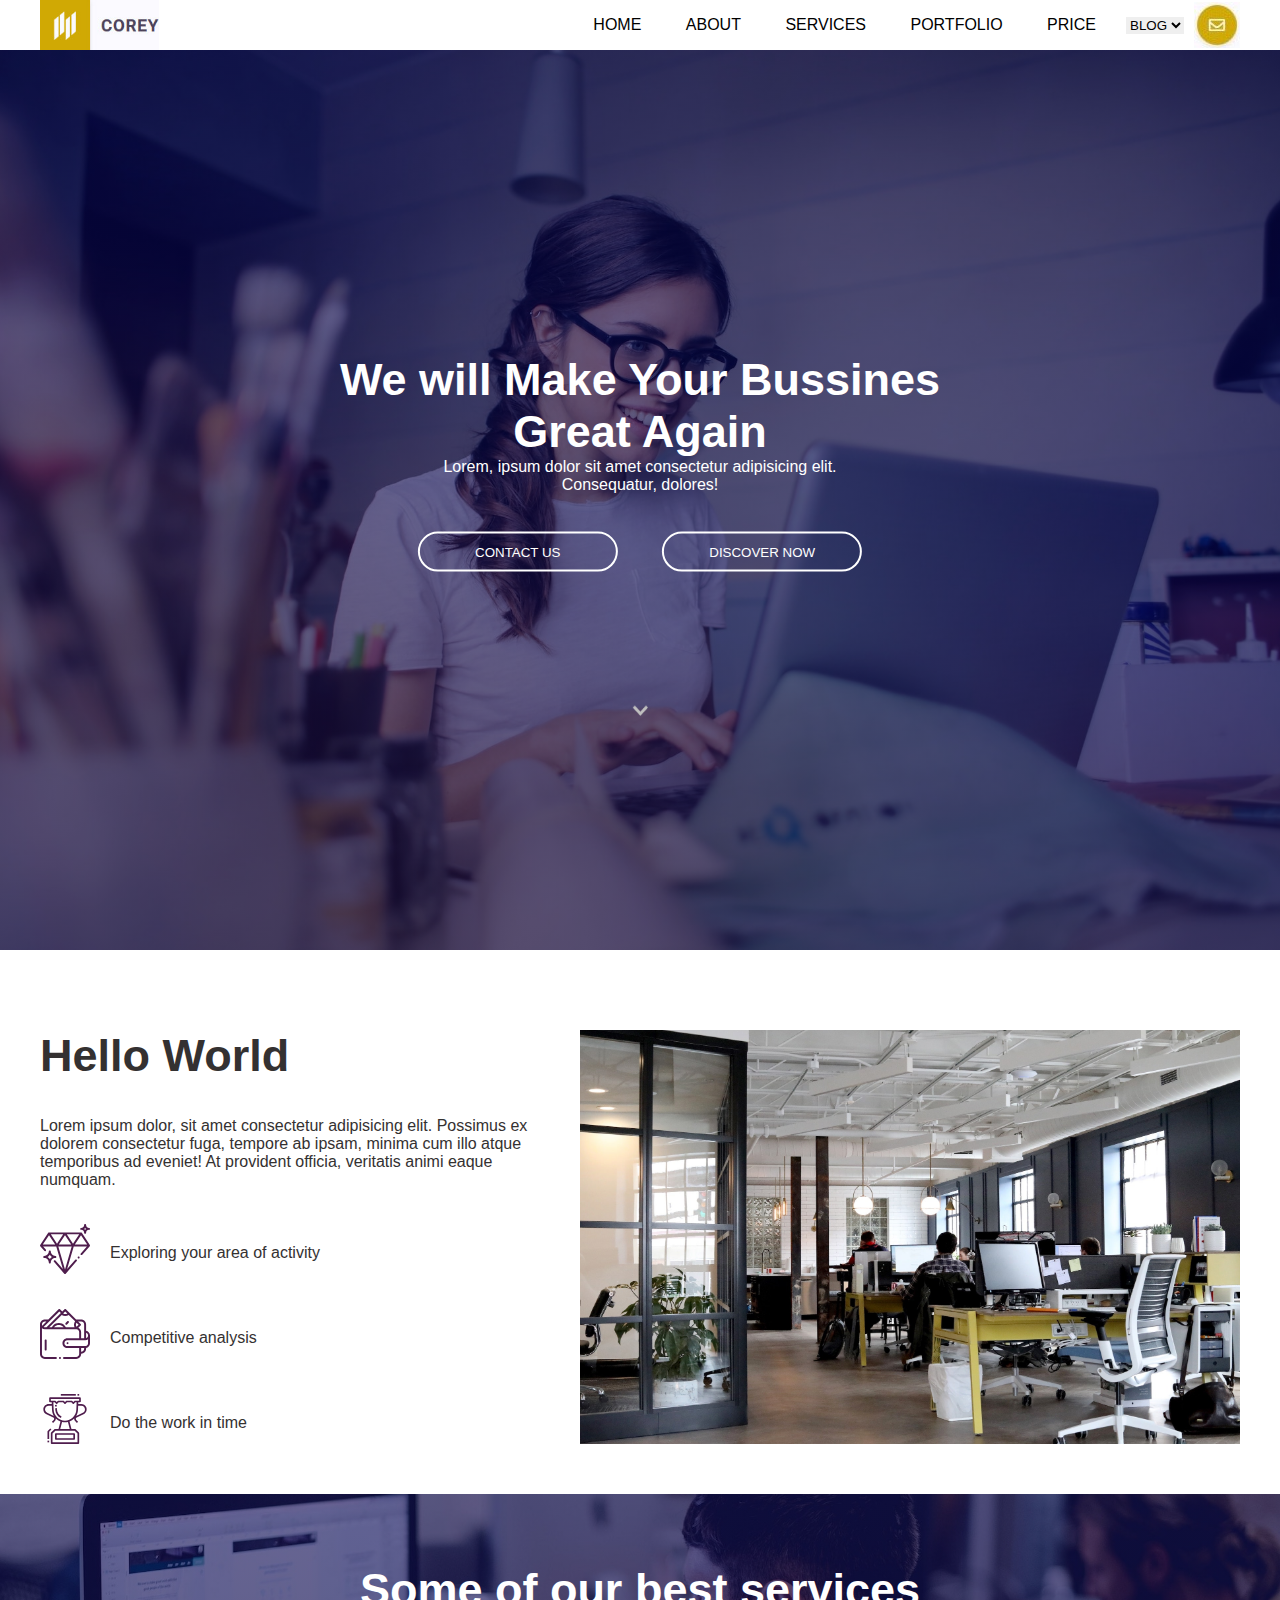
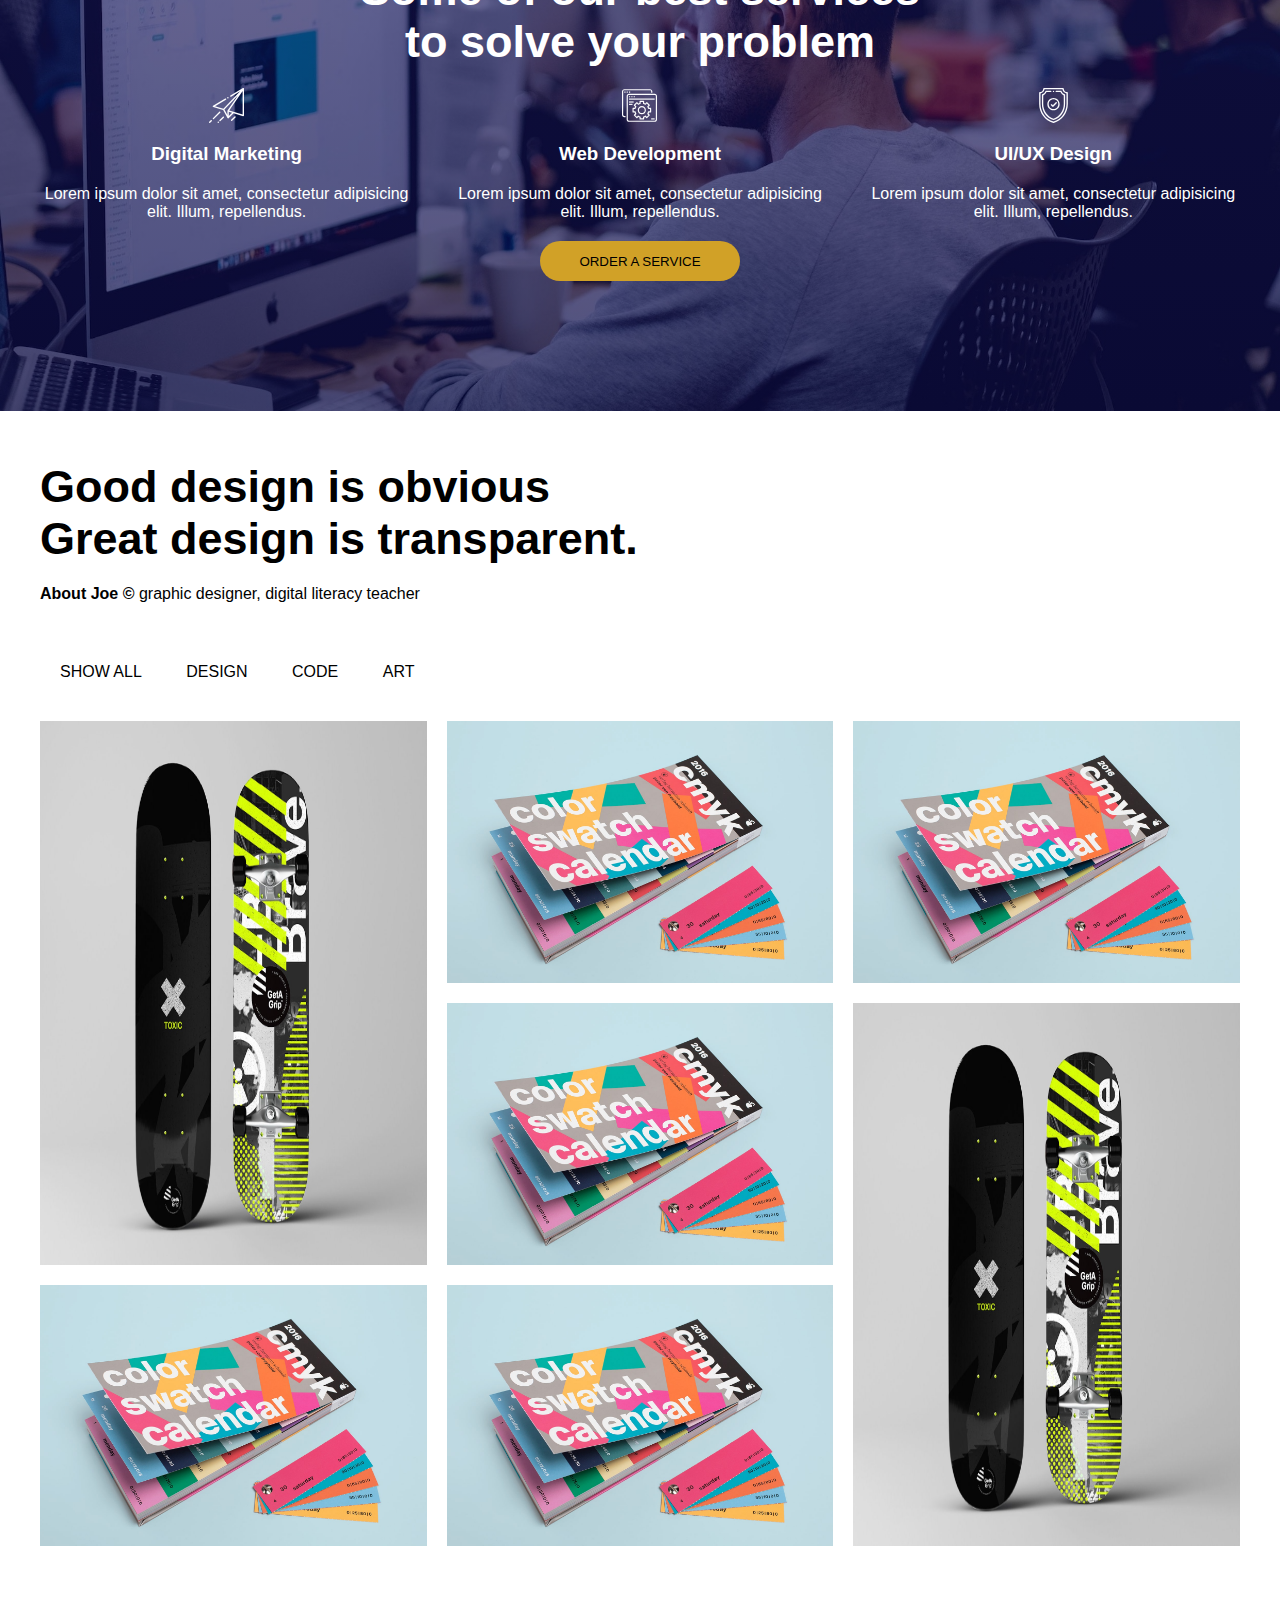
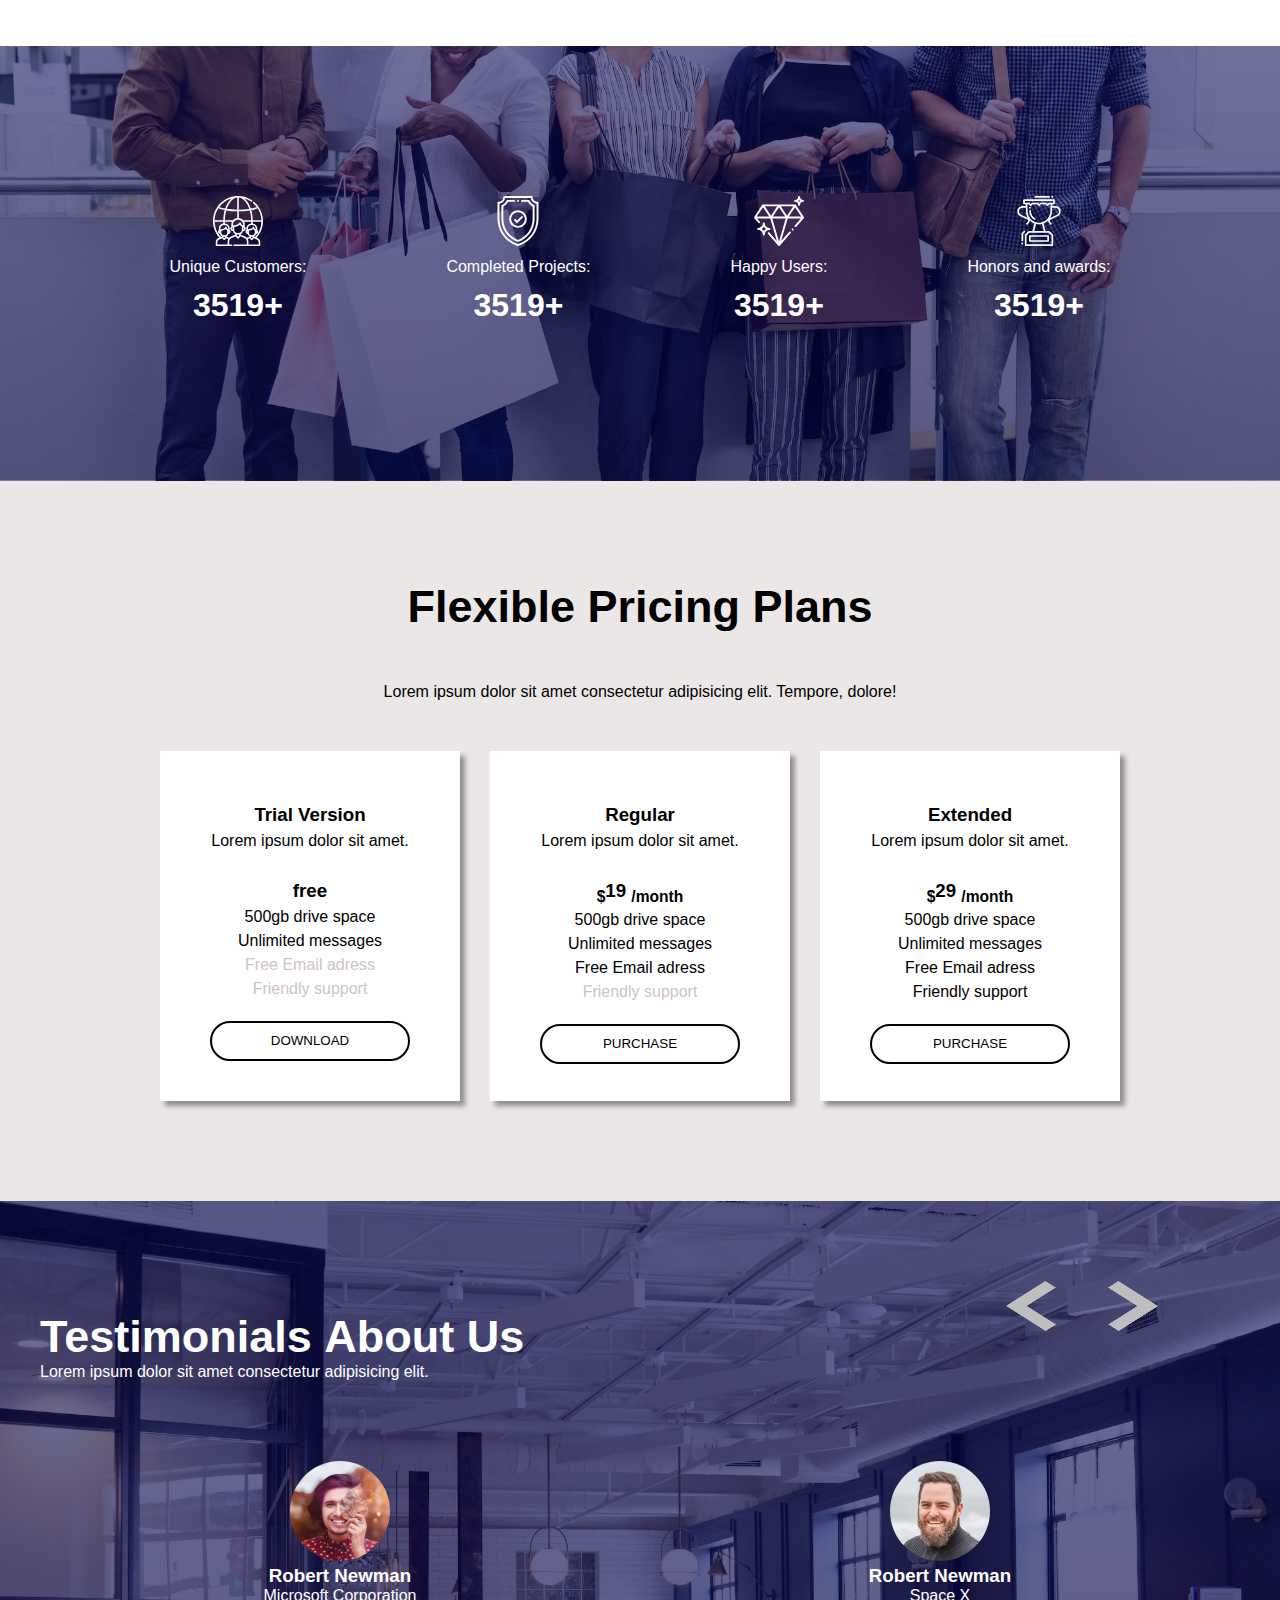
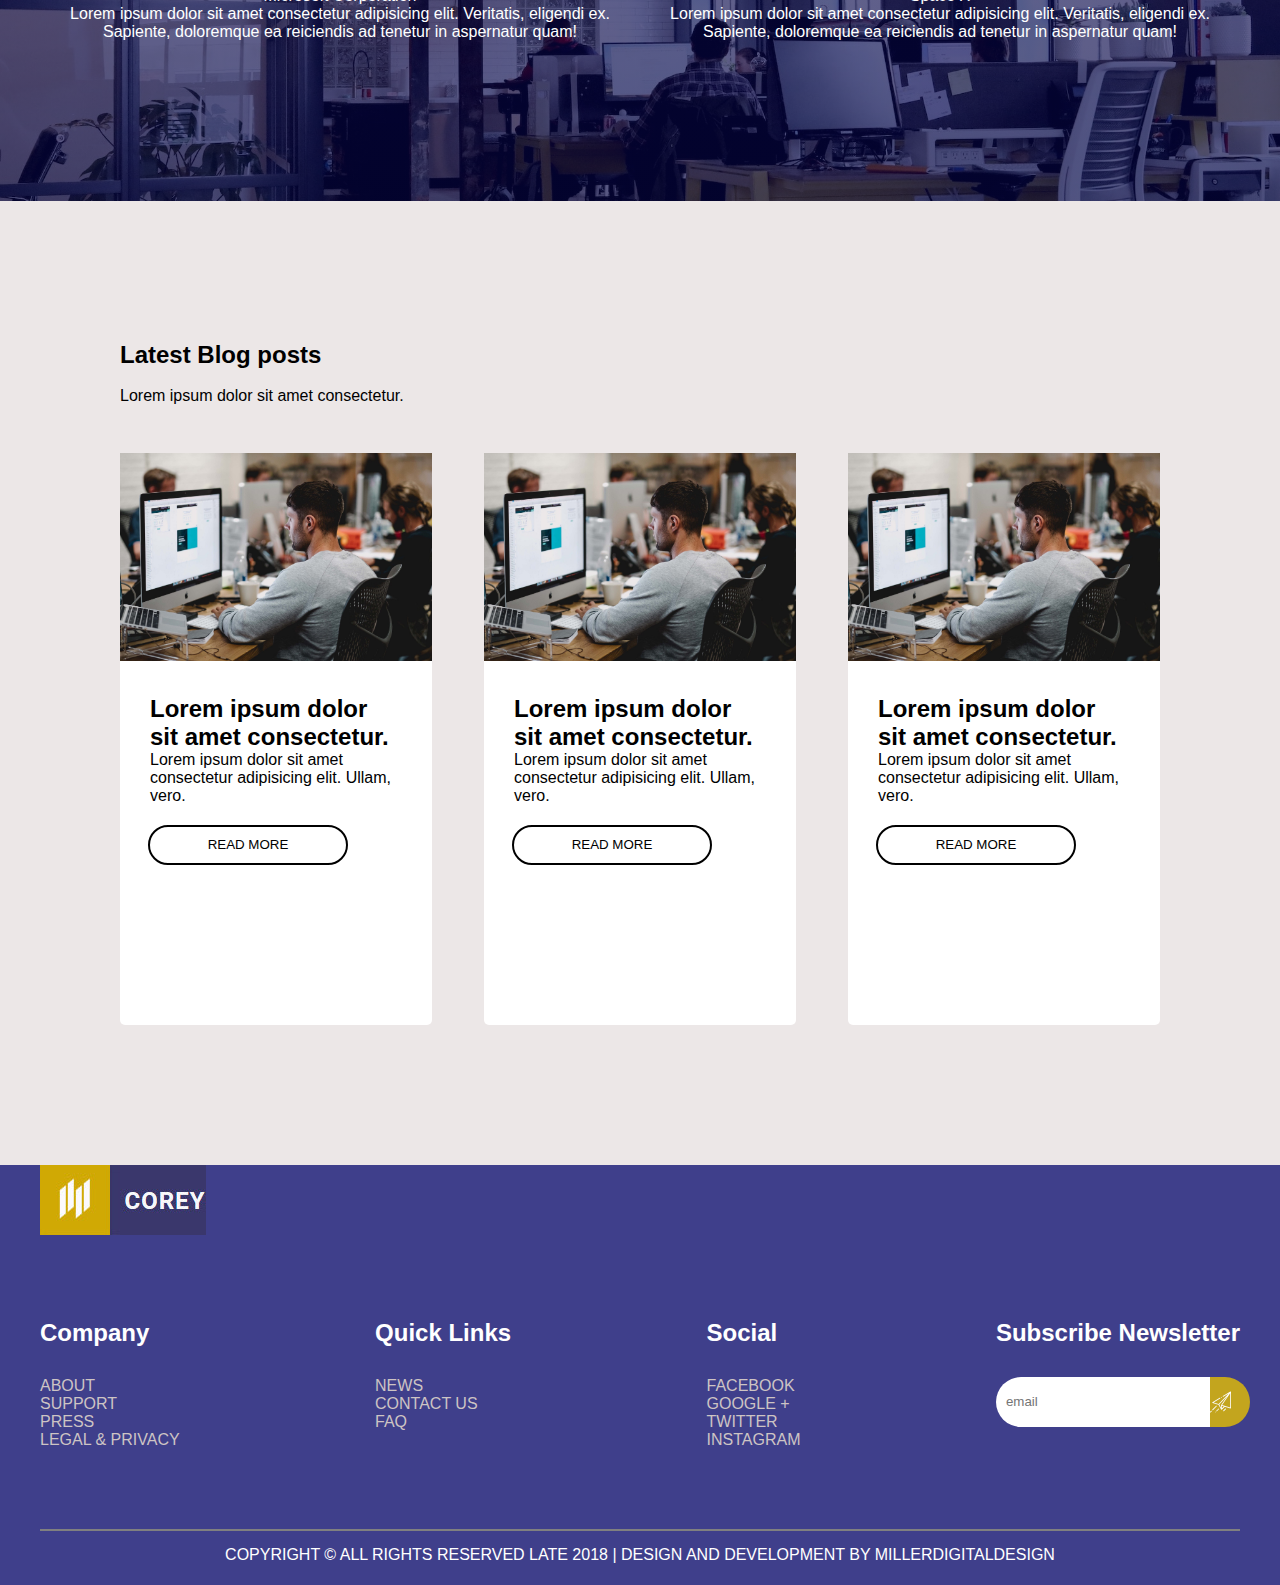
==== CSS Advanced/Assignment2/index.html @ 5fde301c "updating" ====
<!DOCTYPE html>
<html lang="en">

<head>
    <meta charset="UTF-8">
    <meta name="viewport" content="width=device-width, initial-scale=1.0">
    <title>Document</title>
    <link rel="stylesheet" href="style.css">
    <script src="https://code.jquery.com/jquery-3.7.1.js" integrity="sha256-eKhayi8LEQwp4NKxN+CfCh+3qOVUtJn3QNZ0TciWLP4=" crossorigin="anonymous"></script>
</head>

<body>
    <nav>
        <div class="container">
            <div class="nav_bar ">

                <div class="logo">
                    <img src="images/head_logo.jpg" alt="">
                </div>
                <div class="right_nav">
                    <ul>
                        <li><a href="">HOME</a></li>
                        <li><a href="">ABOUT</a></li>
                        <li><a href="">SERVICES</a></li>
                        <li><a href="">PORTFOLIO</a></li>
                        <li><a href="">PRICE</a></li>
                    </ul>
                    <select name="select">
                        <option value="Blog">BLOG</option>
                    </select>
                    <img src="images/mail.jpg" alt="" class="mail-img">

                </div>
            </div>
        </div>
    </nav>

    <div class="banner">
        <div class="container">
            <div class="email-popup">
                <p>Write your Query below:</p><br>
                <!-- <input type="text-box" placeholder="Write your message here"><br><br> -->
                <textarea name="" id="" cols="30" rows="5">Write your message here</textarea><br><br>
                <a href=""><button class="btn">Submit</button></a><br><br>
            </div>
            <div class="banner_content  bold">
                <h1>We will <span>Make</span> Your <span>Bussines</span> <br> Great Again
                </h1>
                <p>Lorem, ipsum dolor sit amet consectetur adipisicing elit. <br> Consequatur, dolores!</p>
                <br>
                <div class="btn">
                    <button>CONTACT US</button>
                    <button>DISCOVER NOW</button>
                </div>
                <img class="darrow" src="images/icons/darrow.png" alt="darrow" height="10px" width="15px">
            </div>
        </div>

    </div>


    <div class="hello_world_container">

        <div class="container">

            <div class="hello_world ">
                <div class="hello_world_left bold">
                    <h1>Hello <span>World</span> </h1>
                    <p>Lorem ipsum dolor, sit amet consectetur adipisicing elit. Possimus ex dolorem consectetur fuga,
                        tempore ab ipsam, minima cum illo atque temporibus ad eveniet! At provident officia, veritatis
                        animi
                        eaque numquam.</p>
                    <div class="hello_world_left_logo">
                        <img src="images/icons/i-diamond_b.svg" alt="diamond" class="logo">
                        <p>Exploring your area of activity</p>
                    </div>
                    <div class="hello_world_left_logo">
                        <img src="images/icons/i-wallet_b.svg" alt="diamond" class="logo">
                        <p>Competitive analysis</p>
                    </div>
                    <div class="hello_world_left_logo">
                        <img src="images/icons/i-trophy_b.svg" alt="diamond" class="logo">
                        <p>Do the work in time</p>
                    </div>
                </div>
                <div class="hello_world_right">

                </div>
            </div>
        </div>
    </div>

    <div class="services_container">
        <div class="container">
            <div class="services ">
                <div class="services_h bold">
                    <h1>Some of our <span>best services</span> <br> to solve your problem</h1>
                </div>
                <div class="services_items">
                    <div class="service_item">
                        <img src="images/icons/i-message_w.svg" alt="">
                        <h3>Digital Marketing</h3>
                        <p>Lorem ipsum dolor sit amet, consectetur adipisicing elit. Illum, repellendus.
                        </p>
                    </div>
                    <div class="service_item">
                        <img src="images/icons/i-feature_w.svg" alt="">
                        <h3>Web Development</h3>
                        <p>Lorem ipsum dolor sit amet, consectetur adipisicing elit. Illum, repellendus.
                        </p>
                    </div>
                    <div class="service_item">
                        <img src="images/icons/i-shield.svg" alt="">
                        <h3>UI/UX Design</h3>
                        <p>Lorem ipsum dolor sit amet, consectetur adipisicing elit. Illum, repellendus.
                        </p>
                    </div>
                </div>
                <div class="btn">
                    <a href="#"><button>ORDER A SERVICE</button></a>
                </div>
            </div>
        </div>
    </div>

    <div class="design_wrapper">
        <div class="container">
            <div class="design  bold">
                <h1><span>Good design</span> is obvious <br> Great design is transparent.</h1>
                <p><b>About Joe &#169;</b> graphic designer, digital literacy teacher</p>
                <ul>
                    <li><a href="#">SHOW ALL</a></li>
                    <li><a href="#">DESIGN</a></li>
                    <li><a href="#">CODE</a></li>
                    <li><a href="#">ART</a></li>
                </ul>
                <div class="grid">
                    <div class="item item1">
                        <div class="hovereffect">
                            <div ><h2>+</h2></div>
                            <h2>Project Title</h2>
                            <p>Code</p>
                        </div>
                        <img src="images/12-min.jpg" alt="" class="grid-img" height="380px" width="280px">
                    </div>
                    <div class="item item2">
                        <div class="hovereffect">
                            <div ><h2>+</h2></div>
                            <h2>Project Title</h2>
                            <p>Code</p>
                        </div>
                        <img src="images/2-min.jpg" alt="" class="grid-img" height="200px" width="280px">
                    </div>
                    <div class="item item3">
                        <div class="hovereffect">
                            <div ><h2>+</h2></div>
                            <h2>Project Title</h2>
                            <p>Code</p>
                        </div>
                        <img src="images/2-min.jpg" alt="" class="grid-img" height="200px" width="280px">
                    </div>
                    <div class="item item4">
                        <div class="hovereffect">
                            <div ><h2>+</h2></div>
                            <h2>Project Title</h2>
                            <p>Code</p>
                        </div>
                        <img src="images/2-min.jpg" alt="" class="grid-img" height="200px" width="280px">
                    </div>
                    <div class="item item5">
                        <div class="hovereffect">
                            <div ><h2>+</h2></div>
                            <h2>Project Title</h2>
                            <p>Code</p>
                        </div>
                        <img src="images/2-min.jpg" alt="" class="grid-img" height="200px" width="280px">
                    </div>
                    <div class="item item6">
                        <div class="hovereffect">
                            <div ><h2>+</h2></div>
                            <h2>Project Title</h2>
                            <p>Code</p>
                        </div>
                        <img src="images/2-min.jpg" alt="" class="grid-img" height="200px" width="280px">
                    </div>
                    <div class="item item7">
                        <div class="hovereffect">
                            <div ><h2>+</h2></div>
                            <h2>Project Title</h2>
                            <p>Code</p>
                        </div>
                        <img src="images/12-min.jpg" alt="" class="grid-img" height="380px" width="280px">
                    </div>
                </div>
            </div>
        </div>
    </div>



    <div class="achievement-wrapper">
        <div class="container">
            <div class="achievement-items">
                <div class="achievement-item">
                    <img src="images/icons/i-team.svg" alt="" class="logo">
                    <div>
                        <p>Unique Customers:</p>
                        <h1>3519+</h1>
                    </div>

                </div>
                <div class="achievement-item">
                    <img src="images/icons/i-shield.svg" alt="" class="logo">
                    <div>
                        <p>Completed Projects:</p>
                        <h1>3519+</h1>
                    </div>
                </div>
                <div class="achievement-item">
                    <img src="images/icons/i-diamond.svg" alt="" class="logo">
                    <div>
                        <p>Happy Users:</p>
                        <h1>3519+</h1>
                    </div>
                </div>
                <div class="achievement-item">
                    <img class="logo" src="images/icons/i-trophy.svg" alt="">
                    <div>
                        <p>Honors and awards:</p>
                        <h1>3519+</h1>
                    </div>
                </div>
            </div>
        </div>
    </div>

    <div class="pricing-wrapper">
        <div class="container bold">
            <h1>Flexible <span>Pricing</span> Plans</h1>
            <p>Lorem ipsum dolor sit amet consectetur adipisicing elit. Tempore, dolore!</p>
            <div class="pricing-items">
                <div class="pricing-item">
                    <div class="pricing-name">
                        <h3>Trial Version</h3>
                        <p>Lorem ipsum dolor sit amet.</p><br>
                    </div>
                    <div class="pricing-plan">
                        <h3>free</h3>
                        <p>500gb drive space</p>
                        <p>Unlimited messages</p>
                        <p class="light-text">Free Email adress</p>
                        <p class="light-text">Friendly support</p>
                    </div>
                    <div class="btn"><a href=""><button>DOWNLOAD</button></a></div>
                </div>

                <div class="pricing-item">
                    <div class="pricing-name">
                        <h3>Regular</h3>
                        <p>Lorem ipsum dolor sit amet.</p><br>
                    </div>
                    <div class="pricing-plan">
                        <h3><sub>&#36;</sub><span>19</span> <sub>/month</sub></h3>
                        <p>500gb drive space</p>
                        <p>Unlimited messages</p>
                        <p>Free Email adress</p>
                        <p class="light-text">Friendly support</p>
                    </div>
                    <div class="btn"><a href=""><button>PURCHASE</button></a></div>
                </div>

                <div class="pricing-item">
                    <div class="pricing-name">
                        <h3>Extended</h3>
                        <p>Lorem ipsum dolor sit amet.</p><br>
                    </div>
                    <div class="pricing-plan">
                        <h3><sub>&#36;</sub><span>29</span> <sub>/month</sub></h3>
                        <p>500gb drive space</p>
                        <p>Unlimited messages</p>
                        <p>Free Email adress</p>
                        <p>Friendly support</p>
                    </div>
                    <div class="btn"><a href=""><button>PURCHASE</button></a></div>
                </div>
            </div>
        </div>
    </div>

    <div class="testimonials-wrapper">
        <div class="container">
            <div class="testimonials-wrapper-container">
                <div class="testomonials-up">
                    <div class="testomonials-up-left bold">
                        <h1><span>Testimonials </span> About Us</h1>
                        <p>Lorem ipsum dolor sit amet consectetur adipisicing elit.</p>
                    </div>
                    <div class="testomonials-up-right">
                        <div class="testomonials-up-right-larrow">
                            <img src="images/icons/larrow.png" alt="" class="logo">
                        </div>
                        <div class="testomonials-up-right-rarrow">
                            <img src="images/icons/rarrow.png" alt="" class="logo">
                        </div>
                    </div>
                </div>
                <div class="testominials-down">
                    <div class="testomonials-down-content">
                        <img src="images/t-1.jpeg" alt="" class="testominials-down-img">
                        <h3>Robert Newman</h3>
                        <p>Microsoft Corporation</p>
                        <p>Lorem ipsum dolor sit amet consectetur adipisicing elit. Veritatis, eligendi ex. Sapiente,
                            doloremque ea reiciendis ad tenetur in aspernatur quam!</p>
                    </div>
                    <div class="testomonials-down-content">
                        <img src="images/t-2.jpeg" alt="" class="testominials-down-img">
                        <h3>Robert Newman</h3>
                        <p>Space X</p>
                        <p>Lorem ipsum dolor sit amet consectetur adipisicing elit. Veritatis, eligendi ex. Sapiente,
                            doloremque ea reiciendis ad tenetur in aspernatur quam!</p>
                    </div>
                </div>
            </div>
        </div>

    </div>

    <div class="blog-wrapper">
        <div class="container">
            <div class="blog-container">
                <h2 class="bold">Latest <span>Blog </span>posts</h2><br>
                <p>Lorem ipsum dolor sit amet consectetur.</p> <br>
                <div class="blogs">
                    <div class="blog">
                        <div class="blog-img">
                            <img src="images/img-2.jpg" alt="">
                        </div>
                        <div class="blog-content">
                            <h2>Lorem ipsum dolor sit amet consectetur.</h2>
                            <p>Lorem ipsum dolor sit amet consectetur adipisicing elit. Ullam, vero.</p>
                            <div class="btn"><a href=""><button>READ MORE</button></a></div>
                        </div>


                    </div>

                    <div class="blog">
                        <div class="blog-img">
                            <img src="images/img-2.jpg" alt="">
                        </div>
                        <div class="blog-content">
                            <h2>Lorem ipsum dolor sit amet consectetur.</h2>
                            <p>Lorem ipsum dolor sit amet consectetur adipisicing elit. Ullam, vero.</p>
                            <div class="btn"><a href=""><button>READ MORE</button></a></div>
                        </div>
                    </div>

                    <div class="blog">
                        <div class="blog-img">
                            <img src="images/img-2.jpg" alt="">
                        </div>
                        <div class="blog-content">
                            <h2>Lorem ipsum dolor sit amet consectetur.</h2>
                            <p>Lorem ipsum dolor sit amet consectetur adipisicing elit. Ullam, vero.</p>
                            <div class="btn"><a href=""><button>READ MORE</button></a></div>
                        </div>
                    </div>
                </div>
            </div>
        </div>
    </div>

    <footer>
        <div class="container">
            <div class="footer-content">
                <img src="images/logo-footer.jpg" alt="">
                <div class="link-section">
                    <div class="company">
                        <h2>Company</h2>
                        <ul>
                            <a href="">
                                <li>ABOUT</li>
                            </a>
                            <a href="">
                                <li>SUPPORT</li>
                            </a>
                            <a href="">
                                <li>PRESS</li>
                            </a>
                            <a href="">
                                <li>LEGAL & PRIVACY</li>
                            </a>
                        </ul>
                    </div>
                    <div class="company">
                        <h2>Quick Links</h2>
                        <ul>
                            <a href="">
                                <li>NEWS</li>
                            </a>
                            <a href="">
                                <li>CONTACT US</li>
                            </a>
                            <a href="">
                                <li>FAQ</li>
                            </a>
                        </ul>
                    </div>
                    <div class="company">
                        <h2>Social</h2>
                        <ul>
                            <a href="">
                                <li>FACEBOOK</li>
                            </a>
                            <a href="">
                                <li>GOOGLE + </li>
                            </a>
                            <a href="">
                                <li>TWITTER</li>
                            </a>
                            <a href="">
                                <li>INSTAGRAM</li>
                            </a>
                        </ul>
                    </div>
                    <div class="company">
                        <h2>Subscribe Newsletter</h2>
                        <div class="searchbox">
                            <input type="text" placeholder="email">
                            <div class="search-img">
                                <img src="images/icons/i-message.svg" alt="">
                            </div>
                        </div>
                    </div>
                </div>

                <div class="footer-line"></div>

                <div class="footer-bootom">
                    <p>COPYRIGHT &copy; ALL RIGHTS RESERVED LATE 2018 | DESIGN AND DEVELOPMENT BY MILLERDIGITALDESIGN
                    </p>
                </div>
            </div>
        </div>
    </footer>

    <script>
        $(".mail-img").click(function(){
            $(".email-popup").show();
        });
    </script>


</body>

</html>
---- CSS Advanced/Assignment2/style.css ----
*{
    padding: 0;
    margin: 0;
    font-family:Arial, Helvetica, sans-serif;
    box-sizing: border-box;
}
.container{
    max-width: 1200px;
    margin: 0 auto;
}

.nav_bar{
    display: flex;
    justify-content: space-between;
    
}

.logo img{
    height: 100%;
}

.right_nav{
    display: flex;
    gap: 10px;
    align-items: center;
    
}

.right_nav ul {
    list-style: none;
    
}

.nav_bar ul li a{
    text-decoration: none;
    color: #000;
}
.nav_bar ul li a:hover{
    color: white;
}


.right_nav select{
    border: none;
}

.right_nav ul li{
    padding: 0 20px;
    display: inline;
}
.right_nav ul li:hover{
    background-color: black;
    border-radius: 10px;
    color: white;
    cursor: pointer;
}

.banner{
    background: linear-gradient(rgba(8, 8, 86, 0.581),rgba(4, 4, 67, 0.665)),url(images/img-1.jpg);
    background-repeat: no-repeat;
    background-position: center;
    background-size: cover;
    height:100vh;
    position: relative;
   
}

.banner_content{
    text-align: center;
    color: white;
    /* padding: 200px 0; */
    position: absolute;
    left: 50%;
    top: 50%;
    transform: translate(-50%,-40%);
}

.email-popup{
    text-align: center;
    position: absolute;
    right: 10%;
    top: 0;
    border: 1px solid black;
    background-color: rgb(57, 40, 97);
    border-radius: 10px;
    color: white;
    padding: 10px;
    display: none;
}

.bold h1{
    font-size: 45px;
    font-weight: 5px;
}

.bold span{
    font-weight: bolder;
}

.btn button{
    margin: 20px;
    border-radius: 20px;
    height: 40px;
    width: 200px;
    border: 2px solid white;
    background-color: transparent;
    color: white;
    margin-bottom: 130px;
}

.btn button:hover{
    background-color: rgb(209, 161, 39);
    border: none;
}

.hello_world_container{
  background-color: white;
  /* width: 100%; */
  
}

.hello_world{
    display: flex;
    /* height: 80vh; */
    padding-top: 80px  ;
    margin-bottom: 50px;
}

.hello_world_left{
    width: 45%;
    margin: auto;
    padding-right: 20px;
    display: flex;
    flex-direction: column;
    gap: 35px;
    color: rgb(52, 49, 49);
}

.hello_world_left_logo{
    display: flex;
    flex-direction: row;
    gap: 20px;

}

.hello_world_left_logo p{
    padding-top: 20px;
}

.hello_world_right{
    width: 55%;
    background-image: url(images/img-3.jpg);
    background-size: cover;
    background-repeat: no-repeat;
    background-position: center;

}

.services_container{
    /* width: 100%; */
    background: linear-gradient(rgba(8, 8, 86, 0.581),rgba(4, 4, 67, 0.665)), url(images/img-2.jpg);
    background-repeat: no-repeat;
    background-size: cover;
    background-position: center;
    /* height: 90vh ; */
}

.services{
    color: white;
    text-align: center;
    padding-top: 70px;

}

.services_items{
    display: flex;
    flex-direction: row;
    gap: 40px;
    padding-top: 20px;
}

.service_item{
    display: flex;
    flex-direction: column;
    text-align: center;
    align-self: center;
    align-items: center;
    gap: 20px;
}

.service_item img{
    height: 35px;
    width: 35px;
}

.services_container .btn button{
    background-color: rgb(209, 161, 39);
    border: none;
}

.design_wrapper{

}

.design{
   padding-top: 50px;
}

.design p{
    padding: 20px 0;
}

.design ul{
   padding: 40px 0;
}

.design ul li{
    display: inline;
    padding: 20px;
    
   
    
}


.design ul li:hover{
    background-color: wheat;
}

.design ul li a{
    text-decoration: none;
    color: #000;
}


.grid{
    display: grid;
    gap: 20px;
    grid-template-columns: 1fr 1fr 1f ;
    grid-template-rows: 1fr 1fr 1f ;
    padding-bottom: 100px;
   
}

.item1{
    grid-row-start: 1;
    grid-row-end: 3;
    grid-column-start: 1;
    grid-column-end: 2;
}

.item2{
    grid-row-start: 1;
    grid-row-end: 2;
    grid-column-start: 2;
    grid-column-end: 3;
}
.item7{
    grid-row-start: 2;
    grid-row-end: 4;
    grid-column-start: 3;
    grid-row-end: 4;
}
.logo{
    height: 50px;
    width: 50px;
}
.item img{
    width: 100%;
    height: 100%;
}

.item{
    position: relative;
    /* height: 100%;
    width: 100%; */
    /* padding: 15px; */
}
.hovereffect{
    position: absolute;
    text-align: center;
    width: 100%;
    height: 100%;
    display: flex;
    flex-direction: column;
    justify-content: center;
    align-items: center;
    top: 0;
    left: 0;
    /* align-items: center;
    top: 30%; */
    color: white;
    background: linear-gradient(rgba(8, 8, 86, 0.581),rgba(4, 4, 67, 0.665));
    opacity: 0;
    /* margin: 5px;
    padding: 30px; */
}

.hovereffect div h2{
    background-color: rgb(202, 179, 24);
    border-radius: 100%;
    padding: 10px 15px;
}

.hovereffect:hover {
    opacity: 1;
}
.achievement-wrapper{
    /* height: 60vh; */
    background: linear-gradient(rgba(8, 8, 86, 0.581),rgba(4, 4, 67, 0.665)),url(images/img-4.jpg);
    background-size: cover;
    background-position: center;
}

.achievement-items{
    display: flex;
    color: white;
    justify-content: center;
    text-align: center;
    padding: 130px 0;
    gap: 100px;
}

.achievement-item{
    padding: 20px;
    line-height: 1.6;
}

.achievement-item > div:hover{
    color: yellow;
}

.pricing-wrapper{
    
    background-color: rgb(236, 231, 231);

}

.pricing-wrapper .container{
    display: flex;
    flex-direction: column;
    justify-content: center;
    text-align: center;
    gap: 50px;
    padding: 100px 0;
   
}

.pricing-items{
    display: flex;
    justify-content: center;
    gap: 30px;
}
.pricing-item{
    width: 300px;
    height: 350px;
    background-color: white;
    text-align: center;
    box-shadow: 5px 5px 5px rgb(145, 142, 142);
    padding-top: 50px;
    line-height: 1.5;
   
}
  .btn a button{
    color: black;
    border: 2px solid black;
 }
  .btn a button:hover{
    border: none;
    color: white;
 }
 .light-text{
    color:rgb(206, 196, 196);
 }

 .testimonials-wrapper{
    background: linear-gradient(rgba(8, 8, 86, 0.581),rgba(4, 4, 67, 0.665)),url(images/img-3.jpg);
    background-size: cover;
    color: white;

 }

 .testimonials-wrapper-container{
    display: flex;
    flex-direction: column;
    padding-top: 60px;
    padding-bottom: 60px;
   
 }

 .testomonials-up{
    position: relative;
    /* display: flex;
    justify-content: space-between; */
    padding-top: 50px;
 }
 .testomonials-up-right{
    position: absolute;
    top: 0px;
    right: 50px;
 }
 .testomonials-up-right-larrow
{
    float: left;
    width: 102px;
    height: 90px;
    /* background-color: red; */
    /* display: inline; */
    padding: 20px;
    /* margin: 0 5px; */

}
.testomonials-up-right-rarrow
{
    float: right;
    width: 102px;
    height: 90px;
    /* background-color: red; */
    /* display: inline; */
    padding: 20px;

}
.testomonials-up-right-larrow:hover{
    background-color: rgb(26, 26, 70);
}

.testomonials-up-right-rarrow:hover{
    background-color: rgb(195, 165, 30);
}

.testomonials-up-right-rarrow
{
    display: inline;
    
}
 .testominials-down{
    display: flex;
    flex-direction: row;
    justify-content: space-between;
    padding-top: 80px;
    padding-bottom: 100px;


 }
 .testomonials-down-content{
    text-align: center;

 }

 .testominials-down-img{
    height: 100px;
    width: 100px;
    border-radius: 100px;
 }
 .blog-wrapper{
    background-color: rgb(236, 231, 231);
    padding: 60px 0;
 }

 .blog-container{
    padding: 80px;
 }

 .blogs{
    display: flex;
    justify-content: space-between;
    padding-top: 30px;
 }

 .blog{
    width: 30%;
    background-color: white;
    border-radius: 5px;
 }

 .blog .btn a button{
 margin-left: -2px;
 }

 .blog-img img{
    width: 100%;
 }
 .blog-content{
    padding: 30px;
 }

 footer{
    background: rgb(63, 63, 139);
    color: white;
 }

 .link-section{
    display: flex;
    justify-content: space-between;
    padding: 80px 0;
 }

 .company h2{
    padding-bottom: 30px;
 }

 .company ul{
    list-style-type: none;
    
 }

 .company ul a{
    text-decoration: none;
    color: rgb(205, 196, 196);
 }

 .footer-line{
    border: 1px solid gray;
 }

 .footer-bootom{
    height: 6vh;
    text-align: center;
    padding-top: 15px;
 }

 .searchbox{
    height: 50px; 
    width: 100%;
    position: relative;
 }

 .searchbox input{
    width: 100%;
    height: 100%;
    padding-left: 10px;
    border-radius: 25px;
    border: none;
 }

 .search-img{
    height: 50px;
    width: 40px;
    position: absolute;
    top: 0;
    right: -10px;
    background-color: rgb(195, 165, 30);
    border-bottom-right-radius: 25px;
    border-top-right-radius: 25px;
    padding-right: 10px;
 }

 .search-img img{
    height: 100%;
    width: 70%;
   
 }
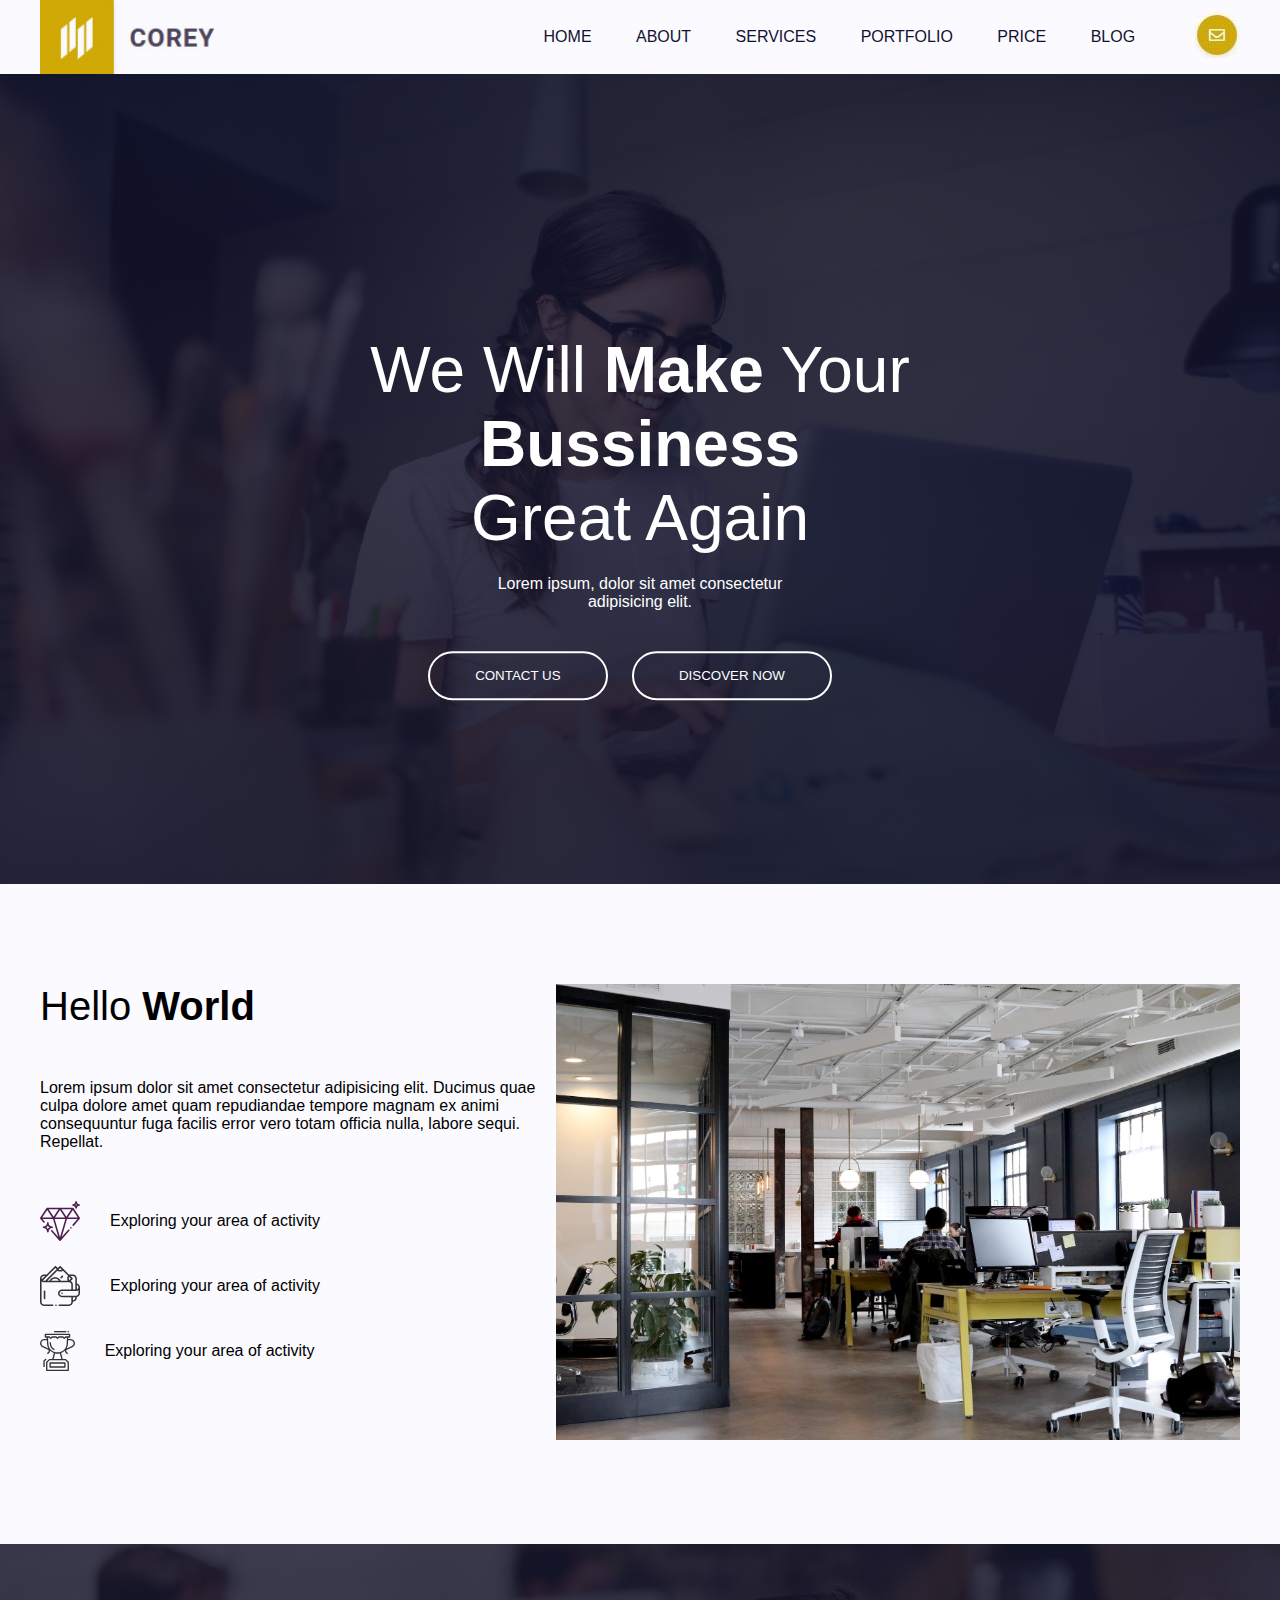
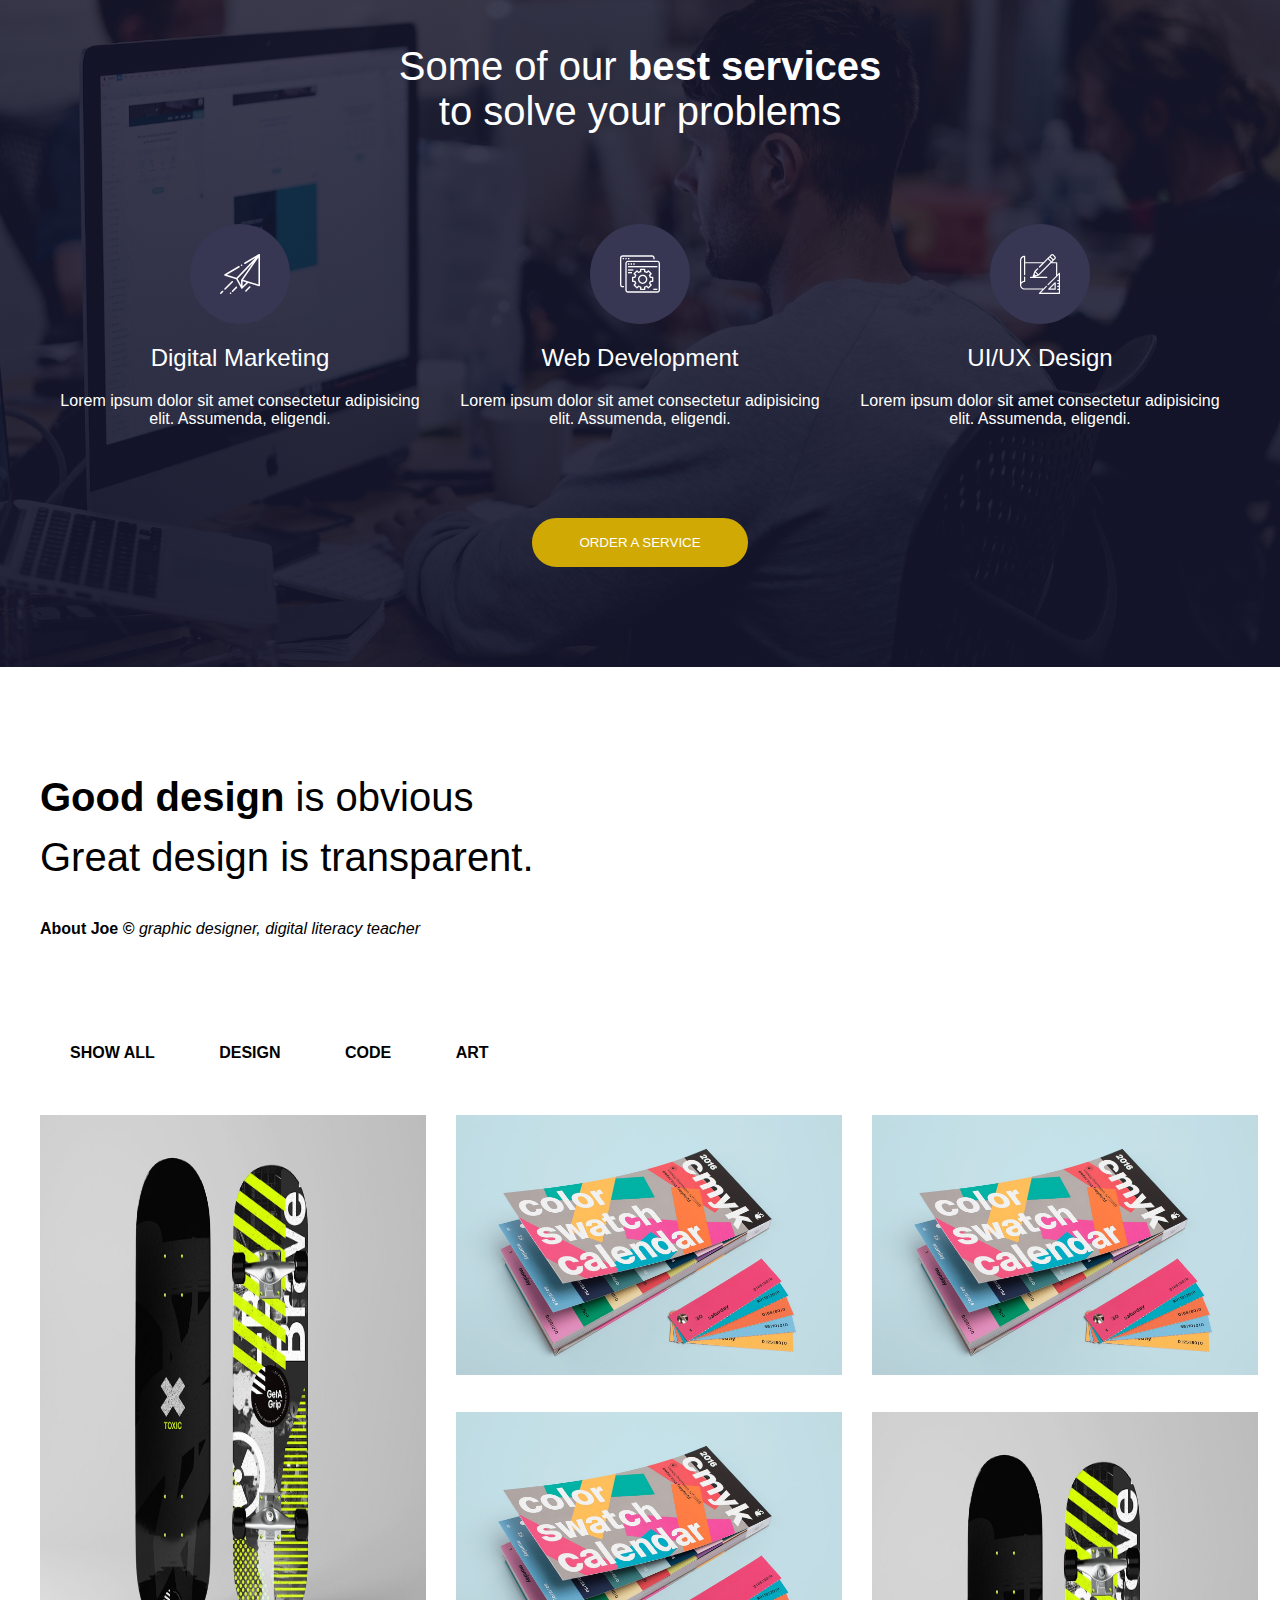
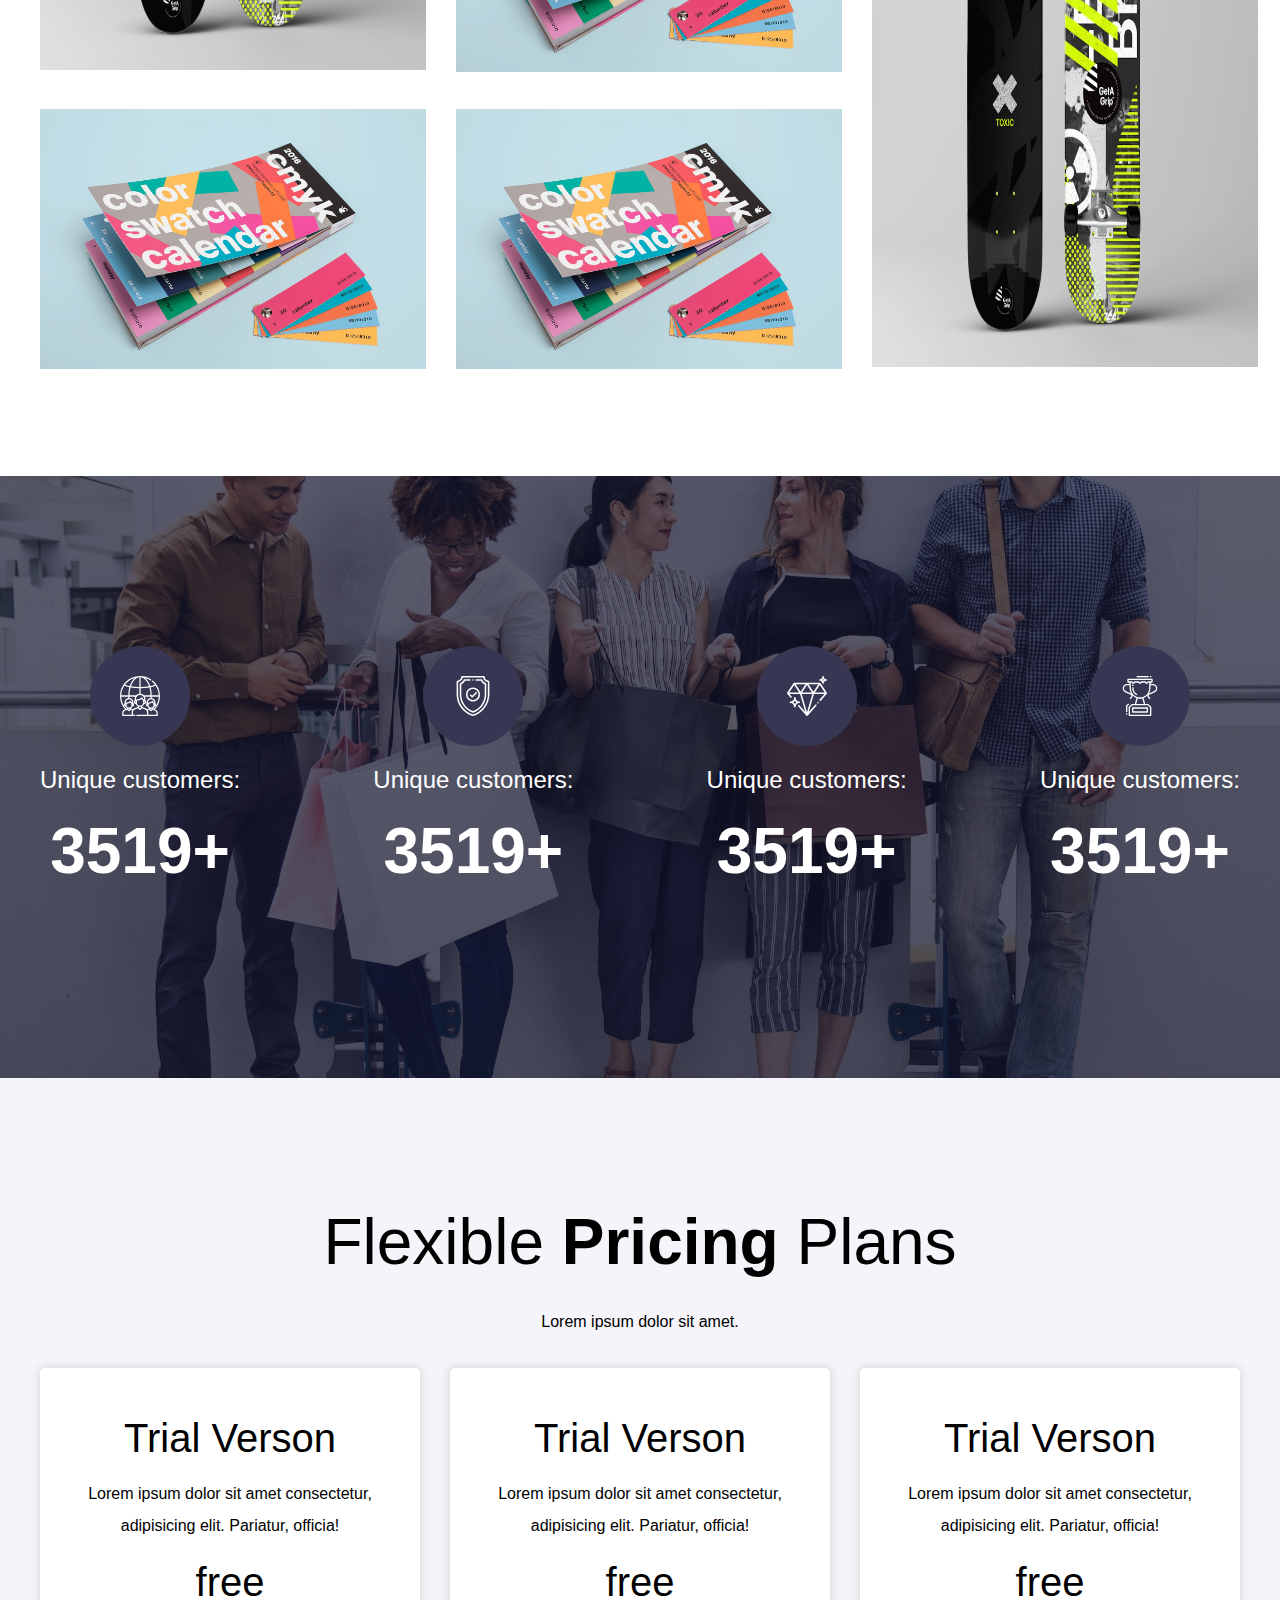
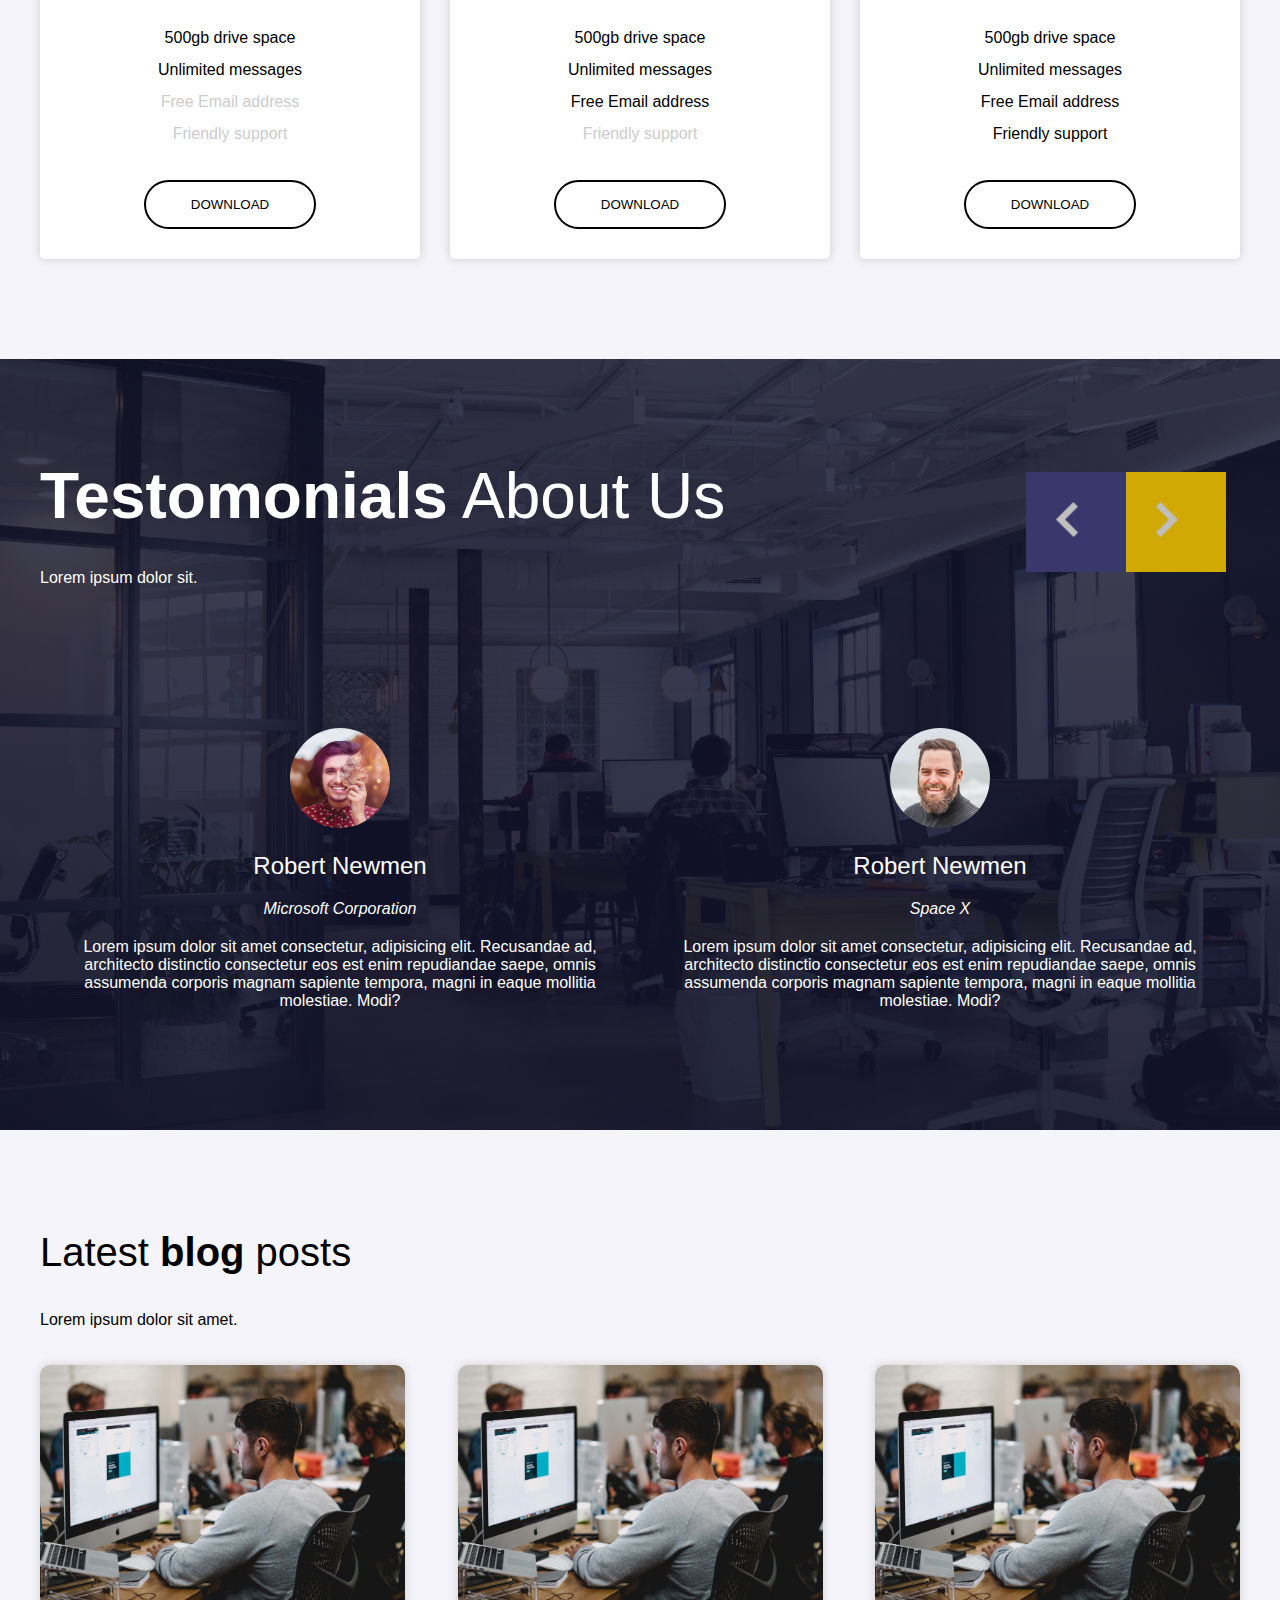
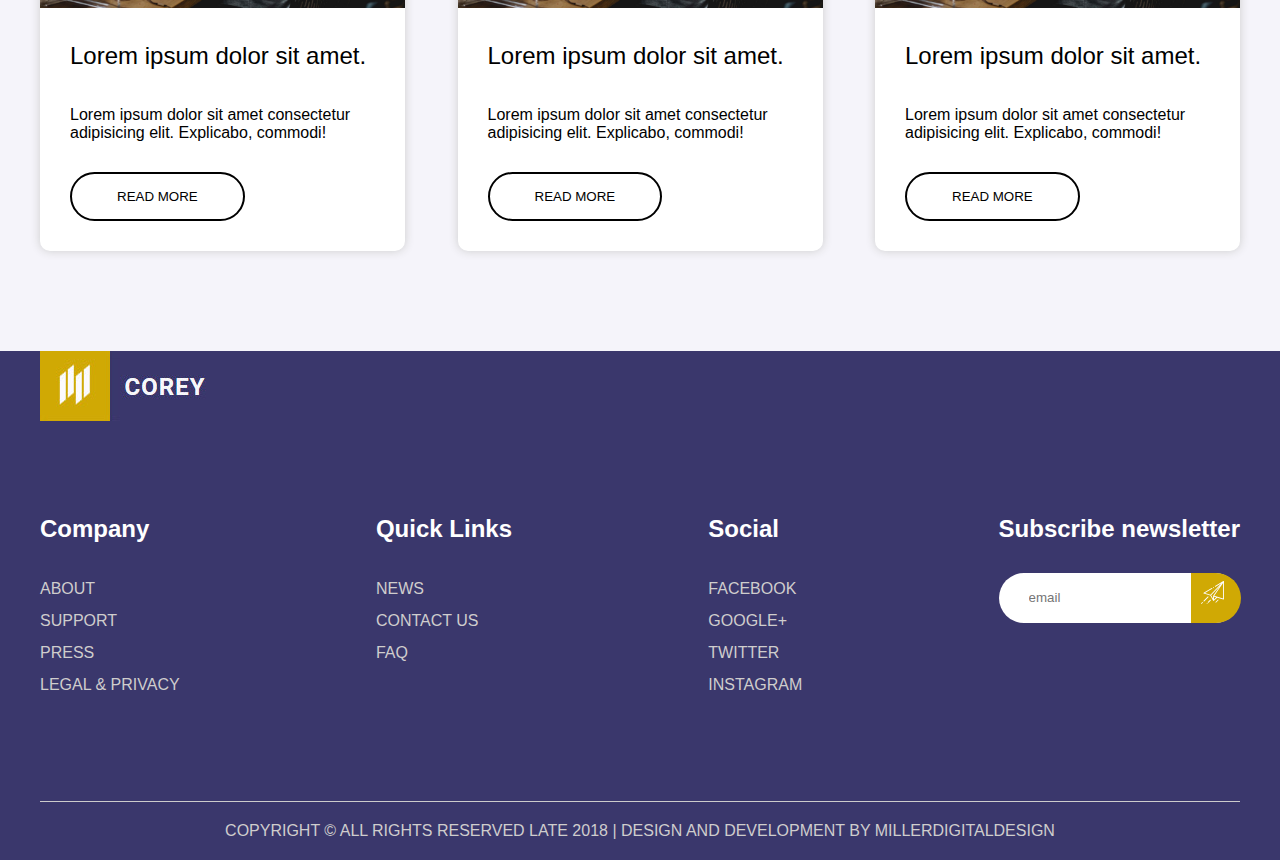
==== commit b66c57f6: "update css ass2" ====
--- a/CSS Advanced/Assignment2/index.html
+++ b/CSS Advanced/Assignment2/index.html
@@ -6,451 +6,477 @@
     <meta name="viewport" content="width=device-width, initial-scale=1.0">
     <title>Document</title>
     <link rel="stylesheet" href="style.css">
-    <script src="https://code.jquery.com/jquery-3.7.1.js" integrity="sha256-eKhayi8LEQwp4NKxN+CfCh+3qOVUtJn3QNZ0TciWLP4=" crossorigin="anonymous"></script>
+    <link rel="stylesheet" href="https://cdnjs.cloudflare.com/ajax/libs/font-awesome/6.5.1/css/all.min.css"
+        integrity="sha512-DTOQO9RWCH3ppGqcWaEA1BIZOC6xxalwEsw9c2QQeAIftl+Vegovlnee1c9QX4TctnWMn13TZye+giMm8e2LwA=="
+        crossorigin="anonymous" referrerpolicy="no-referrer" />
+        <script src="https://code.jquery.com/jquery-3.7.1.js" integrity="sha256-eKhayi8LEQwp4NKxN+CfCh+3qOVUtJn3QNZ0TciWLP4=" crossorigin="anonymous"></script>
+
 </head>
 
 <body>
-    <nav>
-        <div class="container">
-            <div class="nav_bar ">
-
-                <div class="logo">
+
+    <!-- Header Section Starts Here -->
+    <header>
+        <div class="container">
+            <div class="navbar">
+                <div class="navbar-logo">
                     <img src="images/head_logo.jpg" alt="">
                 </div>
-                <div class="right_nav">
+                <nav>
                     <ul>
                         <li><a href="">HOME</a></li>
                         <li><a href="">ABOUT</a></li>
                         <li><a href="">SERVICES</a></li>
                         <li><a href="">PORTFOLIO</a></li>
                         <li><a href="">PRICE</a></li>
+                        <li><a href="">BLOG &nbsp; <i class="fa-solid fa-caret-down"></i></a></li>
                     </ul>
-                    <select name="select">
-                        <option value="Blog">BLOG</option>
-                    </select>
-                    <img src="images/mail.jpg" alt="" class="mail-img">
-
-                </div>
-            </div>
-        </div>
-    </nav>
-
-    <div class="banner">
-        <div class="container">
-            <div class="email-popup">
-                <p>Write your Query below:</p><br>
-                <!-- <input type="text-box" placeholder="Write your message here"><br><br> -->
-                <textarea name="" id="" cols="30" rows="5">Write your message here</textarea><br><br>
-                <a href=""><button class="btn">Submit</button></a><br><br>
-            </div>
-            <div class="banner_content  bold">
-                <h1>We will <span>Make</span> Your <span>Bussines</span> <br> Great Again
-                </h1>
-                <p>Lorem, ipsum dolor sit amet consectetur adipisicing elit. <br> Consequatur, dolores!</p>
-                <br>
-                <div class="btn">
-                    <button>CONTACT US</button>
-                    <button>DISCOVER NOW</button>
-                </div>
-                <img class="darrow" src="images/icons/darrow.png" alt="darrow" height="10px" width="15px">
-            </div>
-        </div>
-
-    </div>
-
-
-    <div class="hello_world_container">
-
-        <div class="container">
-
-            <div class="hello_world ">
-                <div class="hello_world_left bold">
-                    <h1>Hello <span>World</span> </h1>
-                    <p>Lorem ipsum dolor, sit amet consectetur adipisicing elit. Possimus ex dolorem consectetur fuga,
-                        tempore ab ipsam, minima cum illo atque temporibus ad eveniet! At provident officia, veritatis
-                        animi
-                        eaque numquam.</p>
-                    <div class="hello_world_left_logo">
-                        <img src="images/icons/i-diamond_b.svg" alt="diamond" class="logo">
-                        <p>Exploring your area of activity</p>
-                    </div>
-                    <div class="hello_world_left_logo">
-                        <img src="images/icons/i-wallet_b.svg" alt="diamond" class="logo">
-                        <p>Competitive analysis</p>
-                    </div>
-                    <div class="hello_world_left_logo">
-                        <img src="images/icons/i-trophy_b.svg" alt="diamond" class="logo">
-                        <p>Do the work in time</p>
-                    </div>
-                </div>
-                <div class="hello_world_right">
-
-                </div>
-            </div>
-        </div>
-    </div>
-
-    <div class="services_container">
-        <div class="container">
-            <div class="services ">
-                <div class="services_h bold">
-                    <h1>Some of our <span>best services</span> <br> to solve your problem</h1>
-                </div>
-                <div class="services_items">
-                    <div class="service_item">
-                        <img src="images/icons/i-message_w.svg" alt="">
-                        <h3>Digital Marketing</h3>
-                        <p>Lorem ipsum dolor sit amet, consectetur adipisicing elit. Illum, repellendus.
-                        </p>
-                    </div>
-                    <div class="service_item">
-                        <img src="images/icons/i-feature_w.svg" alt="">
-                        <h3>Web Development</h3>
-                        <p>Lorem ipsum dolor sit amet, consectetur adipisicing elit. Illum, repellendus.
-                        </p>
-                    </div>
-                    <div class="service_item">
+                    <div class="navbar-right-logo">
+                        <img src="images/mail.jpg" alt="">
+                    </div>
+                </nav>
+            </div>
+        </div>
+    </header>
+    <!-- Header Section Ends Here -->
+
+    <!-- Banner Starts Here -->
+    <div class="banner-wrapper">
+        <div class="container">
+            <div class="banner">
+                <div class="email-popup">
+                    <p>Write your Query below:</p><br>
+                    <!-- <input type="text-box" placeholder="Write your message here"><br><br> -->
+                    <textarea name="" id="" cols="30" rows="5">Write your message here</textarea><br><br>
+                    <a href=""><button class="banner-btn">Send</button></a><br><br>
+                </div>
+                <div class="banner-content">
+                    <h1 class="primary-heading">We Will <span class="bold-text">Make</span> Your <span
+                            class="bold-text">Bussiness</span> <br> Great Again</h1>
+                    <p>Lorem ipsum, dolor sit amet consectetur <br> adipisicing elit.</p>
+                    <button class="banner-btn">
+                        CONTACT US
+                    </button>
+                    <button class="banner-btn">
+                        DISCOVER NOW
+                    </button><br>
+                    <i class="fa-solid fa-chevron-down" style="color: #ffffff;"></i>
+                </div>
+            </div>
+        </div>
+    </div>
+
+    <!-- Banner Ends Here -->
+
+    <!-- Hello-World Section Starts Here-->
+
+    <div class="hello-world-wrapper">
+        <div class="container">
+            <div class="hello-world flex">
+                <div class="hello-world-left">
+                    <h2 class="secondary-heading">
+                        Hello <sapn class="bold-text"> World</sapn>
+                    </h2>
+                    <p class="hello-world-left-para">Lorem ipsum dolor sit amet consectetur adipisicing elit. Ducimus
+                        quae culpa dolore amet quam
+                        repudiandae tempore magnam ex animi consequuntur fuga facilis error vero totam officia nulla,
+                        labore sequi. Repellat.</p>
+
+                    <div class="hello-world-left-lists">
+                        <div class="hello-world-left-list">
+                            <img src="images/icons/i-diamond_b.svg" alt="">
+                            <p>Exploring your area of activity</p>
+                        </div>
+                        <div class="hello-world-left-list">
+                            <img src="images/icons/i-wallet-d.svg" alt="">
+                            <p>Exploring your area of activity</p>
+                        </div>
+                        <div class="hello-world-left-list">
+                            <img src="images/icons/i-trophy-d.svg" alt="">
+                            <p>Exploring your area of activity</p>
+                        </div>
+                    </div>
+                </div>
+                <div class="hello-world-right">
+                    <img src="images/img-3.jpg" alt="">
+                </div>
+
+            </div>
+        </div>
+    </div>
+
+
+    <!-- Hello-World Section Ends Here -->
+
+    <!-- Services Section Starts here -->
+
+
+    <div class="services-wrapper">
+        <div class="container">
+            <div class="services-container">
+                <h2 class="secondary-heading">
+                    Some of our <span class="bold-text">best services </span> <br>to solve your problems
+                </h2>
+                <div class="services-cards flex">
+                    <div class="service-card">
+                        <div class="service-logo logo-round">
+                            <img src="images/icons/i-message_w.svg" alt="">
+                        </div>
+                        <h2>Digital Marketing</h2>
+                        <p>Lorem ipsum dolor sit amet consectetur adipisicing elit. Assumenda, eligendi.</p>
+                    </div>
+                    <div class="service-card">
+                        <div class="service-logo logo-round">
+                            <img src="images/icons/i-feature.svg" alt="">
+                        </div>
+                        <h2>Web Development</h2>
+                        <p>Lorem ipsum dolor sit amet consectetur adipisicing elit. Assumenda, eligendi.</p>
+                    </div>
+                    <div class="service-card ">
+                        <div class="service-logo logo-round">
+                            <img src="images/icons/i-sketch.svg" alt="">
+                        </div>
+                        <h2>UI/UX Design</h2>
+                        <p>Lorem ipsum dolor sit amet consectetur adipisicing elit. Assumenda, eligendi.</p>
+                    </div>
+                </div>
+                <button class="services-btn">ORDER A SERVICE</button>
+            </div>
+        </div>
+    </div>
+    <!-- Services Section Ends here -->
+
+    <!-- Design section starts here -->
+
+    <div class="disign-wrapper">
+        <div class="container">
+            <div class="design">
+                <h3 class="secondary-heading"><span class="bold-text">Good design </span>is obvious <br>
+                Great design is transparent.</h3>
+                <p><span class="bold-text">About Joe &copy; </span> <i> graphic designer, digital literacy teacher</i></p>
+
+                <ul>
+                    <li><a href="">SHOW ALL</a></li>
+                    <li><a href="">DESIGN</a></li>
+                    <li><a href="">CODE</a></li>
+                    <li><a href="">ART</a></li>
+                </ul>
+
+                <div class="grid-container">
+                    <div class="grid-item grid-item1">
+                        <div class="hovereffect-big hovereffect">
+                            <div ><h2>+</h2></div>
+                            <h2>Project Title</h2>
+                            <p>Code</p>
+                        </div>
+                        <img src="images/12-min.jpg" alt="" height="555px" width="386px">
+                    </div>
+                    <div class="grid-item grid-item2">
+                        <div class="hovereffect">
+                            <div ><h2>+</h2></div>
+                            <h2>Project Title</h2>
+                            <p>Code</p>
+                        </div>
+                        <img src="images/2-min.jpg" alt="" height="260px" width="386px">
+                    </div>
+                    <div class="grid-item grid-item3">
+                        <div class="hovereffect">
+                            <div ><h2>+</h2></div>
+                            <h2>Project Title</h2>
+                            <p>Code</p>
+                        </div>
+                        <img src="images/2-min.jpg" alt="" height="260px" width="386px">
+                    </div>
+                    <div class="grid-item grid-item4">
+                        <div class="hovereffect">
+                            <div ><h2>+</h2></div>
+                            <h2>Project Title</h2>
+                            <p>Code</p>
+                        </div>
+                        <img src="images/2-min.jpg" alt="" height="260px" width="386px">
+                    </div>
+                    <div class="grid-item grid-item5">
+                        <div class="hovereffect">
+                            <div ><h2>+</h2></div>
+                            <h2>Project Title</h2>
+                            <p>Code</p>
+                        </div>
+                        <img src="images/2-min.jpg" alt="" height="260px" width="386px">
+                    </div>
+                    <div class="grid-item grid-item6">
+                        <div class="hovereffect">
+                            <div ><h2>+</h2></div>
+                            <h2>Project Title</h2>
+                            <p>Code</p>
+                        </div>
+                        <img src="images/2-min.jpg" alt="" height="260px" width="386px">
+                    </div>
+                    <div class="grid-item grid-item7">
+                        <div class="hovereffect-big hovereffect">
+                            <div ><h2>+</h2></div>
+                            <h2>Project Title</h2>
+                            <p>Code</p>
+                        </div>
+                        <img src="images/12-min.jpg" alt="" height="555px" width="386px">
+                    </div>
+                </div>
+            </div>
+        </div>
+    </div>
+
+     <!-- Design section Ends here -->
+
+    <!-- Achievement Section Starts here -->
+
+    <div class="achievement-wrapper">
+        <div class="container">
+            <div class="achievement flex">
+                <div class="achievement-card">
+                    <div class="logo-round">
+                        <img src="images/icons/i-team.svg" alt="">
+                    </div>
+                    <div class="achievement-text">
+                        <h2>Unique customers: </h2>
+                        <h2 class="primary-heading bold-text">3519+</h2>
+                    </div>
+                </div>
+                <div class="achievement-card">
+                    <div class="logo-round">
                         <img src="images/icons/i-shield.svg" alt="">
-                        <h3>UI/UX Design</h3>
-                        <p>Lorem ipsum dolor sit amet, consectetur adipisicing elit. Illum, repellendus.
-                        </p>
-                    </div>
-                </div>
-                <div class="btn">
-                    <a href="#"><button>ORDER A SERVICE</button></a>
-                </div>
-            </div>
-        </div>
-    </div>
-
-    <div class="design_wrapper">
-        <div class="container">
-            <div class="design  bold">
-                <h1><span>Good design</span> is obvious <br> Great design is transparent.</h1>
-                <p><b>About Joe &#169;</b> graphic designer, digital literacy teacher</p>
-                <ul>
-                    <li><a href="#">SHOW ALL</a></li>
-                    <li><a href="#">DESIGN</a></li>
-                    <li><a href="#">CODE</a></li>
-                    <li><a href="#">ART</a></li>
-                </ul>
-                <div class="grid">
-                    <div class="item item1">
-                        <div class="hovereffect">
-                            <div ><h2>+</h2></div>
-                            <h2>Project Title</h2>
-                            <p>Code</p>
-                        </div>
-                        <img src="images/12-min.jpg" alt="" class="grid-img" height="380px" width="280px">
-                    </div>
-                    <div class="item item2">
-                        <div class="hovereffect">
-                            <div ><h2>+</h2></div>
-                            <h2>Project Title</h2>
-                            <p>Code</p>
-                        </div>
-                        <img src="images/2-min.jpg" alt="" class="grid-img" height="200px" width="280px">
-                    </div>
-                    <div class="item item3">
-                        <div class="hovereffect">
-                            <div ><h2>+</h2></div>
-                            <h2>Project Title</h2>
-                            <p>Code</p>
-                        </div>
-                        <img src="images/2-min.jpg" alt="" class="grid-img" height="200px" width="280px">
-                    </div>
-                    <div class="item item4">
-                        <div class="hovereffect">
-                            <div ><h2>+</h2></div>
-                            <h2>Project Title</h2>
-                            <p>Code</p>
-                        </div>
-                        <img src="images/2-min.jpg" alt="" class="grid-img" height="200px" width="280px">
-                    </div>
-                    <div class="item item5">
-                        <div class="hovereffect">
-                            <div ><h2>+</h2></div>
-                            <h2>Project Title</h2>
-                            <p>Code</p>
-                        </div>
-                        <img src="images/2-min.jpg" alt="" class="grid-img" height="200px" width="280px">
-                    </div>
-                    <div class="item item6">
-                        <div class="hovereffect">
-                            <div ><h2>+</h2></div>
-                            <h2>Project Title</h2>
-                            <p>Code</p>
-                        </div>
-                        <img src="images/2-min.jpg" alt="" class="grid-img" height="200px" width="280px">
-                    </div>
-                    <div class="item item7">
-                        <div class="hovereffect">
-                            <div ><h2>+</h2></div>
-                            <h2>Project Title</h2>
-                            <p>Code</p>
-                        </div>
-                        <img src="images/12-min.jpg" alt="" class="grid-img" height="380px" width="280px">
-                    </div>
-                </div>
-            </div>
-        </div>
-    </div>
-
-
-
-    <div class="achievement-wrapper">
-        <div class="container">
-            <div class="achievement-items">
-                <div class="achievement-item">
-                    <img src="images/icons/i-team.svg" alt="" class="logo">
-                    <div>
-                        <p>Unique Customers:</p>
-                        <h1>3519+</h1>
-                    </div>
-
-                </div>
-                <div class="achievement-item">
-                    <img src="images/icons/i-shield.svg" alt="" class="logo">
-                    <div>
-                        <p>Completed Projects:</p>
-                        <h1>3519+</h1>
-                    </div>
-                </div>
-                <div class="achievement-item">
-                    <img src="images/icons/i-diamond.svg" alt="" class="logo">
-                    <div>
-                        <p>Happy Users:</p>
-                        <h1>3519+</h1>
-                    </div>
-                </div>
-                <div class="achievement-item">
-                    <img class="logo" src="images/icons/i-trophy.svg" alt="">
-                    <div>
-                        <p>Honors and awards:</p>
-                        <h1>3519+</h1>
-                    </div>
-                </div>
-            </div>
-        </div>
-    </div>
+                    </div>
+                    <div class="achievement-text">
+                        <h2>Unique customers: </h2>
+                        <h2 class="primary-heading bold-text">3519+</h2>
+                    </div>
+                </div>
+                <div class="achievement-card">
+                    <div class="logo-round">
+                        <img src="images/icons/i-diamond.svg" alt="">
+                    </div>
+                    <div class="achievement-text">
+                        <h2>Unique customers: </h2>
+                        <h2 class="primary-heading bold-text">3519+</h2>
+                    </div>
+                </div>
+                <div class="achievement-card">
+                    <div class="logo-round">
+                        <img src="images/icons/i-trophy.svg" alt="">
+                    </div>
+                    <div class="achievement-text">
+                        <h2>Unique customers: </h2>
+                        <h2 class="primary-heading bold-text">3519+</h2>
+                    </div>
+                </div>
+            </div>
+        </div>
+    </div>
+
+    <!-- Achievement Section Ends here -->
+
+    <!-- Pricing Section Starts here -->
 
     <div class="pricing-wrapper">
-        <div class="container bold">
-            <h1>Flexible <span>Pricing</span> Plans</h1>
-            <p>Lorem ipsum dolor sit amet consectetur adipisicing elit. Tempore, dolore!</p>
-            <div class="pricing-items">
-                <div class="pricing-item">
-                    <div class="pricing-name">
-                        <h3>Trial Version</h3>
-                        <p>Lorem ipsum dolor sit amet.</p><br>
-                    </div>
-                    <div class="pricing-plan">
-                        <h3>free</h3>
+        <div class="container">
+            <div class="pricing">
+                <h2 class="primary-heading">Flexible <span class="bold-text">Pricing </span> Plans</h2>
+                <p>Lorem ipsum dolor sit amet.</p>
+                <div class="pricing-cards flex">
+                    <div class="price-card">
+                        <p class="secondary-heading">Trial Verson</p>
+                        <p>Lorem ipsum dolor sit amet consectetur, adipisicing elit. Pariatur, officia!</p>
+                        <p class="secondary-heading ">free</p>
                         <p>500gb drive space</p>
                         <p>Unlimited messages</p>
-                        <p class="light-text">Free Email adress</p>
+                        <p class="light-text">Free Email address</p>
                         <p class="light-text">Friendly support</p>
-                    </div>
-                    <div class="btn"><a href=""><button>DOWNLOAD</button></a></div>
-                </div>
-
-                <div class="pricing-item">
-                    <div class="pricing-name">
-                        <h3>Regular</h3>
-                        <p>Lorem ipsum dolor sit amet.</p><br>
-                    </div>
-                    <div class="pricing-plan">
-                        <h3><sub>&#36;</sub><span>19</span> <sub>/month</sub></h3>
+
+                        <button class="btn">DOWNLOAD</button>
+                    </div>
+                    <div class="price-card">
+                        <p class="secondary-heading">Trial Verson</p>
+                        <p>Lorem ipsum dolor sit amet consectetur, adipisicing elit. Pariatur, officia!</p>
+                        <p class="secondary-heading ">free</p>
                         <p>500gb drive space</p>
                         <p>Unlimited messages</p>
-                        <p>Free Email adress</p>
+                        <p>Free Email address</p>
                         <p class="light-text">Friendly support</p>
-                    </div>
-                    <div class="btn"><a href=""><button>PURCHASE</button></a></div>
-                </div>
-
-                <div class="pricing-item">
-                    <div class="pricing-name">
-                        <h3>Extended</h3>
-                        <p>Lorem ipsum dolor sit amet.</p><br>
-                    </div>
-                    <div class="pricing-plan">
-                        <h3><sub>&#36;</sub><span>29</span> <sub>/month</sub></h3>
+
+                        <button class="btn">DOWNLOAD</button>
+                    </div>
+                    <div class="price-card">
+                        <p class="secondary-heading ">Trial Verson</p>
+                        <p>Lorem ipsum dolor sit amet consectetur, adipisicing elit. Pariatur, officia!</p>
+                        <p class="secondary-heading ">free</p>
                         <p>500gb drive space</p>
                         <p>Unlimited messages</p>
-                        <p>Free Email adress</p>
+                        <p>Free Email address</p>
                         <p>Friendly support</p>
-                    </div>
-                    <div class="btn"><a href=""><button>PURCHASE</button></a></div>
-                </div>
-            </div>
-        </div>
-    </div>
-
-    <div class="testimonials-wrapper">
-        <div class="container">
-            <div class="testimonials-wrapper-container">
-                <div class="testomonials-up">
-                    <div class="testomonials-up-left bold">
-                        <h1><span>Testimonials </span> About Us</h1>
-                        <p>Lorem ipsum dolor sit amet consectetur adipisicing elit.</p>
-                    </div>
-                    <div class="testomonials-up-right">
-                        <div class="testomonials-up-right-larrow">
-                            <img src="images/icons/larrow.png" alt="" class="logo">
-                        </div>
-                        <div class="testomonials-up-right-rarrow">
-                            <img src="images/icons/rarrow.png" alt="" class="logo">
-                        </div>
-                    </div>
-                </div>
-                <div class="testominials-down">
-                    <div class="testomonials-down-content">
-                        <img src="images/t-1.jpeg" alt="" class="testominials-down-img">
-                        <h3>Robert Newman</h3>
-                        <p>Microsoft Corporation</p>
-                        <p>Lorem ipsum dolor sit amet consectetur adipisicing elit. Veritatis, eligendi ex. Sapiente,
-                            doloremque ea reiciendis ad tenetur in aspernatur quam!</p>
-                    </div>
-                    <div class="testomonials-down-content">
-                        <img src="images/t-2.jpeg" alt="" class="testominials-down-img">
-                        <h3>Robert Newman</h3>
-                        <p>Space X</p>
-                        <p>Lorem ipsum dolor sit amet consectetur adipisicing elit. Veritatis, eligendi ex. Sapiente,
-                            doloremque ea reiciendis ad tenetur in aspernatur quam!</p>
-                    </div>
-                </div>
-            </div>
-        </div>
-
-    </div>
+
+                        <button class="btn">DOWNLOAD</button>
+                    </div>
+                </div>
+            </div>
+        </div>
+    </div>
+    <!-- Pricing Section Ends here -->
+
+    <!-- Testomonial Section starts here -->
+
+    <div class="testomonials-wrapper">
+        <div class="container">
+            <div class="testomonials">
+                <h2 class="primary-heading"><span class="bold-text">Testomonials</span> About Us</h2><br><br>
+                <p>Lorem ipsum dolor sit.</p>
+                <div class="testomonials-cards flex">
+                    <div class="testomonial-card">
+                        <img src="images/t-1.jpeg" alt="">
+                        <h2>Robert Newmen</h2>
+                        <p><i>Microsoft Corporation</i></p>
+                        <p>Lorem ipsum dolor sit amet consectetur, adipisicing elit. Recusandae ad, architecto
+                            distinctio consectetur eos est enim repudiandae saepe, omnis assumenda corporis magnam
+                            sapiente tempora, magni in eaque mollitia molestiae. Modi?</p>
+                    </div>
+
+                    <div class="testomonial-card">
+                        <img src="images/t-2.jpeg" alt="">
+                        <h2>Robert Newmen</h2>
+                        <p><i>Space X</i></p>
+                        <p>Lorem ipsum dolor sit amet consectetur, adipisicing elit. Recusandae ad, architecto
+                            distinctio consectetur eos est enim repudiandae saepe, omnis assumenda corporis magnam
+                            sapiente tempora, magni in eaque mollitia molestiae. Modi?</p>
+                    </div>
+                </div>
+                <div class="testomonials-button-left">
+                    <img src="images/icons/larrow.png" alt="">
+                </div>
+                <div class="testomonials-button-right">
+                    <img src="images/icons/rarrow.png" alt="">
+                </div>
+            </div>
+        </div>
+    </div>
+
+    <!-- Testomonial Section Ends here -->
+
+    <!-- Blog Section Starts here -->
 
     <div class="blog-wrapper">
         <div class="container">
-            <div class="blog-container">
-                <h2 class="bold">Latest <span>Blog </span>posts</h2><br>
-                <p>Lorem ipsum dolor sit amet consectetur.</p> <br>
-                <div class="blogs">
-                    <div class="blog">
-                        <div class="blog-img">
+            <div class="blog">
+                <h2 class="secondary-heading">
+                    Latest <span class="bold-text"> blog</span> posts
+                </h2><br><br>
+                <p>Lorem ipsum dolor sit amet.</p><br><br>
+                <div class="blog-cards flex">
+                    <div class="blog-card">
+                        <div class="blog-card-image">
                             <img src="images/img-2.jpg" alt="">
                         </div>
-                        <div class="blog-content">
-                            <h2>Lorem ipsum dolor sit amet consectetur.</h2>
-                            <p>Lorem ipsum dolor sit amet consectetur adipisicing elit. Ullam, vero.</p>
-                            <div class="btn"><a href=""><button>READ MORE</button></a></div>
-                        </div>
-
-
-                    </div>
-
-                    <div class="blog">
-                        <div class="blog-img">
+                        <div class="blog-card-content">
+                            <h2>Lorem ipsum dolor sit amet.</h2><br><br>
+                            <p>Lorem ipsum dolor sit amet consectetur adipisicing elit. Explicabo, commodi!</p>
+                            <button class="btn">READ MORE</button>
+                        </div>
+                    </div>
+                    <div class="blog-card">
+                        <div class="blog-card-image">
                             <img src="images/img-2.jpg" alt="">
                         </div>
-                        <div class="blog-content">
-                            <h2>Lorem ipsum dolor sit amet consectetur.</h2>
-                            <p>Lorem ipsum dolor sit amet consectetur adipisicing elit. Ullam, vero.</p>
-                            <div class="btn"><a href=""><button>READ MORE</button></a></div>
-                        </div>
-                    </div>
-
-                    <div class="blog">
-                        <div class="blog-img">
+                        <div class="blog-card-content">
+                            <h2>Lorem ipsum dolor sit amet.</h2><br><br>
+                            <p>Lorem ipsum dolor sit amet consectetur adipisicing elit. Explicabo, commodi!</p>
+                            <button class="btn">READ MORE</button>
+                        </div>
+                    </div>
+                    <div class="blog-card">
+                        <div class="blog-card-image">
                             <img src="images/img-2.jpg" alt="">
                         </div>
-                        <div class="blog-content">
-                            <h2>Lorem ipsum dolor sit amet consectetur.</h2>
-                            <p>Lorem ipsum dolor sit amet consectetur adipisicing elit. Ullam, vero.</p>
-                            <div class="btn"><a href=""><button>READ MORE</button></a></div>
-                        </div>
-                    </div>
-                </div>
-            </div>
-        </div>
-    </div>
-
-    <footer>
-        <div class="container">
-            <div class="footer-content">
-                <img src="images/logo-footer.jpg" alt="">
-                <div class="link-section">
-                    <div class="company">
-                        <h2>Company</h2>
+                        <div class="blog-card-content">
+                            <h2>Lorem ipsum dolor sit amet.</h2><br><br>
+                            <p>Lorem ipsum dolor sit amet consectetur adipisicing elit. Explicabo, commodi!</p>
+                            <button class="btn">READ MORE</button>
+                        </div>
+                    </div>
+                </div>
+            </div>
+        </div>
+    </div>
+
+      <!-- Blog Section Ends here -->
+
+      <!-- Footer Section Starts here -->
+
+      <footer>
+        <div class="container">
+            <div class="footer">
+                <div class="logo">
+                    <img src="images/logo-footer.jpg" alt="">
+                </div>
+                <div class="footer-links-container flex">
+                    <div class="links">
+                        <h2 class="bold-text">
+                            Company
+                        </h2>
                         <ul>
-                            <a href="">
-                                <li>ABOUT</li>
-                            </a>
-                            <a href="">
-                                <li>SUPPORT</li>
-                            </a>
-                            <a href="">
-                                <li>PRESS</li>
-                            </a>
-                            <a href="">
-                                <li>LEGAL & PRIVACY</li>
-                            </a>
+                            <li><a href=""> ABOUT</a></li>
+                            <li><a href=""> SUPPORT</a></li>
+                            <li><a href=""> PRESS</a></li>
+                            <li><a href=""> LEGAL & PRIVACY</a></li>
                         </ul>
                     </div>
-                    <div class="company">
-                        <h2>Quick Links</h2>
+                    <div class="links">
+                        <h2 class="bold-text">
+                            Quick Links
+                        </h2>
                         <ul>
-                            <a href="">
-                                <li>NEWS</li>
-                            </a>
-                            <a href="">
-                                <li>CONTACT US</li>
-                            </a>
-                            <a href="">
-                                <li>FAQ</li>
-                            </a>
+                            <li><a href=""> NEWS</a></li>
+                            <li><a href=""> CONTACT US</a></li>
+                            <li><a href=""> FAQ</a></li>
                         </ul>
                     </div>
-                    <div class="company">
-                        <h2>Social</h2>
+                    <div class="links">
+                        <h2 class="bold-text">
+                            Social
+                        </h2>
                         <ul>
-                            <a href="">
-                                <li>FACEBOOK</li>
-                            </a>
-                            <a href="">
-                                <li>GOOGLE + </li>
-                            </a>
-                            <a href="">
-                                <li>TWITTER</li>
-                            </a>
-                            <a href="">
-                                <li>INSTAGRAM</li>
-                            </a>
+                            <li><a href=""> FACEBOOK</a></li>
+                            <li><a href=""> GOOGLE+</a></li>
+                            <li><a href=""> TWITTER</a></li>
+                            <li><a href=""> INSTAGRAM</a></li>
                         </ul>
                     </div>
-                    <div class="company">
-                        <h2>Subscribe Newsletter</h2>
-                        <div class="searchbox">
-                            <input type="text" placeholder="email">
-                            <div class="search-img">
-                                <img src="images/icons/i-message.svg" alt="">
-                            </div>
-                        </div>
-                    </div>
-                </div>
-
-                <div class="footer-line"></div>
-
-                <div class="footer-bootom">
-                    <p>COPYRIGHT &copy; ALL RIGHTS RESERVED LATE 2018 | DESIGN AND DEVELOPMENT BY MILLERDIGITALDESIGN
-                    </p>
-                </div>
-            </div>
-        </div>
-    </footer>
-
-    <script>
-        $(".mail-img").click(function(){
+                    <div class="links newsletter">
+                        <h2 class="bold-text">
+                            Subscribe newsletter
+                        </h2>
+                        <input type="email" placeholder="email">
+                        <div class="newsletter-btn">
+                            <img src="images/icons/i-message.svg" alt="">
+                        </div>
+                    
+                    </div>
+                </div>
+                
+            </div>
+            <div class="footer-down">
+                <p>COPYRIGHT &copy; ALL RIGHTS RESERVED LATE 2018 | DESIGN AND DEVELOPMENT BY MILLERDIGITALDESIGN</p>
+            </div>
+        </div>
+      </footer>
+
+      <!-- Footer Section Ends here -->
+
+      <!-- jQuery Script -->
+
+      <script>
+      $(document).ready(function(){
+        $(".navbar-right-logo").click(function(){
             $(".email-popup").show();
         });
+      });
     </script>
 
-
 </body>
 
-</html>+</html> </h3>--- a/CSS Advanced/Assignment2/style.css
+++ b/CSS Advanced/Assignment2/style.css
@@ -1,553 +1,539 @@
-*{
+/* REset styles */
+
+* {
+    margin: 0;
     padding: 0;
-    margin: 0;
-    font-family:Arial, Helvetica, sans-serif;
     box-sizing: border-box;
-}
-.container{
-    max-width: 1200px;
+    font-family: 'Roboto', sans-serif;
+    font-weight:  lighter;
+
+}
+
+/* Container for the same alignment throughout the page */
+.container {
+    width: 1200px;
     margin: 0 auto;
 }
 
-.nav_bar{
+.primary-heading{
+    font-size:4rem;
+}
+
+.secondary-heading{
+    font-size: 2.5rem;
+}
+.bold-text{
+    font-weight:900;
+}
+.light-text{
+    color: #ccc;
+}
+
+
+
+/* Header Section Starts Here */
+
+header {
+    background-color: #FBFAFF;
+    
+}
+
+.navbar {
     display: flex;
     justify-content: space-between;
-    
-}
-
-.logo img{
+}
+
+nav {
+    display: flex;
+    justify-content: space-between;
+    align-items: center;
+    gap: 30px;
+
+}
+.navbar-logo img{
     height: 100%;
 }
 
-.right_nav{
-    display: flex;
-    gap: 10px;
-    align-items: center;
-    
-}
-
-.right_nav ul {
-    list-style: none;
-    
-}
-
-.nav_bar ul li a{
+nav ul li {
+    display: inline-block;
+
+
+}
+
+nav ul li a {
     text-decoration: none;
-    color: #000;
-}
-.nav_bar ul li a:hover{
-    color: white;
-}
-
-
-.right_nav select{
-    border: none;
-}
-
-.right_nav ul li{
-    padding: 0 20px;
-    display: inline;
-}
-.right_nav ul li:hover{
-    background-color: black;
-    border-radius: 10px;
-    color: white;
-    cursor: pointer;
-}
-
-.banner{
-    background: linear-gradient(rgba(8, 8, 86, 0.581),rgba(4, 4, 67, 0.665)),url(images/img-1.jpg);
-    background-repeat: no-repeat;
+    color: #111231;
+    padding: 30px 20px;
+
+}
+
+nav ul li a:hover {
+    background: #f0f0f3;
+}
+
+/* HEader Section Ends Here */
+
+/* Banner SEction Starts Here */
+
+.banner-wrapper {
+    background: linear-gradient(#13142ccc, #13142ce7), url(images/img-1.jpg);
     background-position: center;
     background-size: cover;
-    height:100vh;
+    height: 90vh;
+    width: 100%;
     position: relative;
-   
-}
-
-.banner_content{
-    text-align: center;
-    color: white;
-    /* padding: 200px 0; */
-    position: absolute;
-    left: 50%;
-    top: 50%;
-    transform: translate(-50%,-40%);
 }
 
 .email-popup{
     text-align: center;
     position: absolute;
-    right: 10%;
+    right: 20%;
     top: 0;
-    border: 1px solid black;
-    background-color: rgb(57, 40, 97);
+    border: 1px solid white;
+    background-color: rgb(50, 38, 80);
     border-radius: 10px;
     color: white;
     padding: 10px;
     display: none;
 }
-
-.bold h1{
-    font-size: 45px;
-    font-weight: 5px;
-}
-
-.bold span{
-    font-weight: bolder;
-}
-
-.btn button{
-    margin: 20px;
-    border-radius: 20px;
-    height: 40px;
-    width: 200px;
+.banner-content {
+    position: absolute;
+    top: 60%;
+    left: 50%;
+    transform: translate(-50%, -40%);
+    color: white;
+    text-align: center;
+}
+
+.banner-content p{
+    margin: 20px 0;
+}
+
+.banner-btn{
+    padding: 15px 45px;
+    border-radius: 30px;
     border: 2px solid white;
+    color: white;
     background-color: transparent;
-    color: white;
-    margin-bottom: 130px;
-}
-
-.btn button:hover{
-    background-color: rgb(209, 161, 39);
-    border: none;
-}
-
-.hello_world_container{
-  background-color: white;
-  /* width: 100%; */
-  
-}
-
-.hello_world{
+    margin: 20px 20px 200px 0;
+}
+
+.email-popup button{
+    margin-bottom: 0;
+}
+
+.banner-btn:hover{
+    background: #D0A904;
+    border: 2px solid #D0A904;
+}
+
+/*  Banner Ends Here */
+
+/* Hello world section starts here */
+
+.hello-world-wrapper{
+    background: #FBFAFF;
+}
+
+.hello-world{
+    padding: 100px 0;
+}
+
+.flex{
     display: flex;
-    /* height: 80vh; */
-    padding-top: 80px  ;
-    margin-bottom: 50px;
-}
-
-.hello_world_left{
-    width: 45%;
-    margin: auto;
-    padding-right: 20px;
+    justify-content: space-between;
+}
+.hello-world-left-para{
+    margin: 50px 0;
+}
+
+.hello-world-left-list img{
+   height: 40px;
+}
+.hello-world-left-list{
     display: flex;
-    flex-direction: column;
-    gap: 35px;
-    color: rgb(52, 49, 49);
-}
-
-.hello_world_left_logo{
-    display: flex;
-    flex-direction: row;
-    gap: 20px;
-
-}
-
-.hello_world_left_logo p{
-    padding-top: 20px;
-}
-
-.hello_world_right{
-    width: 55%;
-    background-image: url(images/img-3.jpg);
+    align-items: center;
+    gap: 30px;
+    margin: 25px 0;
+}
+
+.hello-world-right{
+    /* width: 50%; */
+}
+.hello-world-right img{
+    width: 100%;
+}
+
+/* Hello-World Section Ends Here  */
+
+/* <!-- Services Section Starts here --> */
+
+.services-wrapper{
+    background: linear-gradient(#13142ccc, #13142ce7), url(images/img-2.jpg);
+    background-position: center;
     background-size: cover;
-    background-repeat: no-repeat;
-    background-position: center;
-
-}
-
-.services_container{
-    /* width: 100%; */
-    background: linear-gradient(rgba(8, 8, 86, 0.581),rgba(4, 4, 67, 0.665)), url(images/img-2.jpg);
-    background-repeat: no-repeat;
-    background-size: cover;
-    background-position: center;
-    /* height: 90vh ; */
-}
-
-.services{
-    color: white;
+    color: white;
+
+}
+
+.services-container, .achievement{
     text-align: center;
-    padding-top: 70px;
-
-}
-
-.services_items{
-    display: flex;
-    flex-direction: row;
-    gap: 40px;
-    padding-top: 20px;
-}
-
-.service_item{
-    display: flex;
-    flex-direction: column;
-    text-align: center;
-    align-self: center;
-    align-items: center;
-    gap: 20px;
-}
-
-.service_item img{
-    height: 35px;
-    width: 35px;
-}
-
-.services_container .btn button{
-    background-color: rgb(209, 161, 39);
-    border: none;
-}
-
-.design_wrapper{
-
-}
-
-.design{
-   padding-top: 50px;
-}
-
-.design p{
-    padding: 20px 0;
-}
-
-.design ul{
-   padding: 40px 0;
-}
-
-.design ul li{
-    display: inline;
+    padding: 100px 0;
+}
+
+
+.services-cards , .achievement-card{
+   /* align-self: center; */
+   margin: 70px 0;
+}
+.logo-round{
+    border-radius: 50px;
+    height: 100px;
+    width: 100px;
+    margin: 0 auto;
+    background-color: #373753;
+
+}
+.logo-round img{
+    height: 100px;
+    padding: 30px;
+   
+
+}
+.service-card{
     padding: 20px;
     
    
-    
-}
-
-
-.design ul li:hover{
-    background-color: wheat;
-}
-
-.design ul li a{
-    text-decoration: none;
-    color: #000;
-}
-
-
-.grid{
+}
+
+.service-card h2, .achievement-card h2{
+    margin: 20px 0;
+}
+
+.services-btn{
+    padding: 15px 45px;
+    color: white;
+    background: #D0A904;
+    border: 2px solid #D0A904;
+    border-radius: 50px;
+}
+
+.services-btn:hover{
+    background: transparent;
+    border: 2px solid white;
+}
+/* <!-- Services Section Ends here --> */
+
+/* Design section starts here */
+.design-wrapper{
+    background: #F5F4FA;
+}
+
+.design{
+    padding: 100px  0;
+    line-height: 1.5;
+}
+
+.grid-container{
     display: grid;
-    gap: 20px;
-    grid-template-columns: 1fr 1fr 1f ;
-    grid-template-rows: 1fr 1fr 1f ;
-    padding-bottom: 100px;
-   
-}
-
-.item1{
+    grid-template-columns: 1fr 1fr 1fr;
+    grid-template-rows: 1fr 1fr 1fr;
+    gap: 30px;
+    margin-top: 50px;
+}
+
+.grid-item1{
     grid-row-start: 1;
     grid-row-end: 3;
     grid-column-start: 1;
     grid-column-end: 2;
 }
 
-.item2{
-    grid-row-start: 1;
-    grid-row-end: 2;
-    grid-column-start: 2;
-    grid-column-end: 3;
-}
-.item7{
+.grid-item7{
     grid-row-start: 2;
     grid-row-end: 4;
     grid-column-start: 3;
-    grid-row-end: 4;
-}
-.logo{
+    grid-column-end: 4;
+}
+ 
+.design p{
+    margin: 30px 0 100px 0;
+}
+
+.design ul li{
+    display: inline-block;
+    list-style: none;
+}
+
+.design ul li a{
+    text-decoration: none;
+    color: black;
+    font-weight: 600;
+    padding: 20px 30px;
+}
+
+.design ul li a:hover{
+    background: #F0EFF5;
+}
+
+.grid-item{
+    position: relative;
+}
+
+
+.hovereffect{
+    display: flex;
+    flex-direction: column;
+    text-align: center;
+    align-items: center;
+    justify-content: center;
+    background: linear-gradient(#13142ccc, #13142ce7);
+    position: absolute;
+    width: 90%;
+    height: 83%;
+    top: 19px;
+    left: 22px;
+    color: white;
+    padding-top: 80px;
+    opacity: 0;
+}
+
+.hovereffect-big{
+    width: 90%;
+    height: 91%;
+}
+
+.hovereffect div h2{
+    background-color:#D0A904;
+    border-radius: 50px;
+    padding: 10px 20px;
+    margin-bottom: 10px;
+}
+
+.grid-item:hover .hovereffect{
+    opacity: 1;
+}
+/* Design section Ends here */
+
+/* Achievement section starts here */
+
+.achievement-wrapper{
+    background: linear-gradient(#13142cb2, #13142cc0), url(images/img-4.jpg);
+    background-position: center;
+    background-size: cover;
+
+}
+
+.achievement{
+    color: white;
+}
+
+.achievement-text:hover{
+    color: #D0A904;
+}
+
+/* Achievement section starts here */
+
+/* Pricing Section Starts here */
+
+.pricing-wrapper{
+    background: #F5F4FA;
+}
+.pricing{
+    text-align: center;
+    padding: 100px 0;
+    line-height: 2;
+}
+
+.pricing-cards{
+    margin-top: 30px;
+}
+
+.pricing-cards{
+    gap: 30px;
+}
+.price-card{
+    background: white;
+    padding: 30px;
+    box-shadow: 0 0 10px #ccc;
+    border-radius: 5px;
+}
+
+.btn{
+    padding: 15px 45px;
+    border: 2px solid black;
+    color: black;
+    background: transparent;
+    border-radius: 50px;
+    margin-top: 30px;
+}
+
+.btn:hover{
+    background: #D0A904;
+    border: 2px solid #D0A904;
+    color: white;
+}
+/* Pricing Section Ends here */
+
+
+/* Testomonial Section Starts here */
+
+.testomonials-wrapper{
+    background: linear-gradient(#13142ccc, #13142ce7), url(images/img-3.jpg);
+    background-position: center;
+    background-size: cover;
+    color: white;
+
+}
+
+.testomonials{
+    padding: 100px 0;
+    position: relative;
+}
+.testomonials-cards{
+    margin-top: 141px;
+    
+}
+
+.testomonial-card{
+text-align: center;
+
+}
+.testomonial-card img{
+    height: 100px;
+    width: 100px;
+    border-radius: 50px;
+}
+
+.testomonial-card p, .testomonial-card h2{
+    margin: 20px;
+}
+.testomonials-button-left{
+    height: 100px;
+    width: 100px;
+    background-color: #3A376C;
+    position: absolute;
+    right: 114px;
+    top: 113px;
+}
+
+.testomonials-button-right{
+    height: 100px;
+    width: 100px;
+    background-color: #D0A904;
+    position: absolute;
+    top: 113px;
+    right: 14px;
+}
+
+
+.testomonials-button-left img{
+    height: 85px;
+    padding: 30px 20px 20px 30px;
+   
+}
+
+.testomonials-button-right img{
+    height: 85px;
+    padding: 30px 20px 20px 30px;
+    position: absolute;
+   
+}
+
+
+/* Testomonial Section Ends here */
+
+
+/* Blog Section Starts here  */
+
+.blog-wrapper{
+    background: #F5F4FA;
+}
+.blog{
+    padding: 100px 0;
+}
+.blog-card{
+    width: 365px;
+    background: white;
+    border-radius: 10px;
+    box-shadow: 0 0 10px #ccc;
+   
+    /* gap: 20px; */
+}
+
+.blog-card-image img{
+    width: 100%;
+    border-top-right-radius: 10px;
+    border-top-left-radius: 10px;
+}
+
+.blog-card-content{
+    padding: 30px;
+}
+
+
+/* Blog Section Ends here  */
+
+/* Footer Section Starts here */
+
+footer{
+    background: #3A376C;
+    color: white;
+}
+
+.footer{
+    padding-bottom: 100px;
+    border-bottom: 0.5px solid #ccc;
+}
+
+
+.footer-links-container{
+    margin-top: 80px;
+    line-height: 2;
+}
+
+.links h2{
+    margin-bottom: 20px;
+}
+.links ul li{
+    list-style: none;
+}
+
+.links ul li a{
+    text-decoration: none;
+    color: rgb(207, 205, 205);
+}
+.newsletter{
+    position: relative;
+}
+
+.newsletter input{
+    width: 100%;
+    height: 50px;
+    border-radius: 50px;
+    border: none;
+    padding: 10px 0 10px 30px;
+}
+
+.newsletter-btn img{
+    height: 31px;
+    padding: 8px 0 0 10px;
+}
+.newsletter-btn{
     height: 50px;
     width: 50px;
-}
-.item img{
-    width: 100%;
-    height: 100%;
-}
-
-.item{
-    position: relative;
-    /* height: 100%;
-    width: 100%; */
-    /* padding: 15px; */
-}
-.hovereffect{
-    position: absolute;
+    background: #D0A904;
+    position: absolute;
+    top: 68px;
+    right: -1px;
+    border-top-right-radius: 50px;
+    border-bottom-right-radius: 50px;
+}
+
+.footer-down{
     text-align: center;
-    width: 100%;
-    height: 100%;
-    display: flex;
-    flex-direction: column;
-    justify-content: center;
-    align-items: center;
-    top: 0;
-    left: 0;
-    /* align-items: center;
-    top: 30%; */
-    color: white;
-    background: linear-gradient(rgba(8, 8, 86, 0.581),rgba(4, 4, 67, 0.665));
-    opacity: 0;
-    /* margin: 5px;
-    padding: 30px; */
-}
-
-.hovereffect div h2{
-    background-color: rgb(202, 179, 24);
-    border-radius: 100%;
-    padding: 10px 15px;
-}
-
-.hovereffect:hover {
-    opacity: 1;
-}
-.achievement-wrapper{
-    /* height: 60vh; */
-    background: linear-gradient(rgba(8, 8, 86, 0.581),rgba(4, 4, 67, 0.665)),url(images/img-4.jpg);
-    background-size: cover;
-    background-position: center;
-}
-
-.achievement-items{
-    display: flex;
-    color: white;
-    justify-content: center;
-    text-align: center;
-    padding: 130px 0;
-    gap: 100px;
-}
-
-.achievement-item{
-    padding: 20px;
-    line-height: 1.6;
-}
-
-.achievement-item > div:hover{
-    color: yellow;
-}
-
-.pricing-wrapper{
-    
-    background-color: rgb(236, 231, 231);
-
-}
-
-.pricing-wrapper .container{
-    display: flex;
-    flex-direction: column;
-    justify-content: center;
-    text-align: center;
-    gap: 50px;
-    padding: 100px 0;
-   
-}
-
-.pricing-items{
-    display: flex;
-    justify-content: center;
-    gap: 30px;
-}
-.pricing-item{
-    width: 300px;
-    height: 350px;
-    background-color: white;
-    text-align: center;
-    box-shadow: 5px 5px 5px rgb(145, 142, 142);
-    padding-top: 50px;
-    line-height: 1.5;
-   
-}
-  .btn a button{
-    color: black;
-    border: 2px solid black;
- }
-  .btn a button:hover{
-    border: none;
-    color: white;
- }
- .light-text{
-    color:rgb(206, 196, 196);
- }
-
- .testimonials-wrapper{
-    background: linear-gradient(rgba(8, 8, 86, 0.581),rgba(4, 4, 67, 0.665)),url(images/img-3.jpg);
-    background-size: cover;
-    color: white;
-
- }
-
- .testimonials-wrapper-container{
-    display: flex;
-    flex-direction: column;
-    padding-top: 60px;
-    padding-bottom: 60px;
-   
- }
-
- .testomonials-up{
-    position: relative;
-    /* display: flex;
-    justify-content: space-between; */
-    padding-top: 50px;
- }
- .testomonials-up-right{
-    position: absolute;
-    top: 0px;
-    right: 50px;
- }
- .testomonials-up-right-larrow
-{
-    float: left;
-    width: 102px;
-    height: 90px;
-    /* background-color: red; */
-    /* display: inline; */
-    padding: 20px;
-    /* margin: 0 5px; */
-
-}
-.testomonials-up-right-rarrow
-{
-    float: right;
-    width: 102px;
-    height: 90px;
-    /* background-color: red; */
-    /* display: inline; */
-    padding: 20px;
-
-}
-.testomonials-up-right-larrow:hover{
-    background-color: rgb(26, 26, 70);
-}
-
-.testomonials-up-right-rarrow:hover{
-    background-color: rgb(195, 165, 30);
-}
-
-.testomonials-up-right-rarrow
-{
-    display: inline;
-    
-}
- .testominials-down{
-    display: flex;
-    flex-direction: row;
-    justify-content: space-between;
-    padding-top: 80px;
-    padding-bottom: 100px;
-
-
- }
- .testomonials-down-content{
-    text-align: center;
-
- }
-
- .testominials-down-img{
-    height: 100px;
-    width: 100px;
-    border-radius: 100px;
- }
- .blog-wrapper{
-    background-color: rgb(236, 231, 231);
-    padding: 60px 0;
- }
-
- .blog-container{
-    padding: 80px;
- }
-
- .blogs{
-    display: flex;
-    justify-content: space-between;
-    padding-top: 30px;
- }
-
- .blog{
-    width: 30%;
-    background-color: white;
-    border-radius: 5px;
- }
-
- .blog .btn a button{
- margin-left: -2px;
- }
-
- .blog-img img{
-    width: 100%;
- }
- .blog-content{
-    padding: 30px;
- }
-
- footer{
-    background: rgb(63, 63, 139);
-    color: white;
- }
-
- .link-section{
-    display: flex;
-    justify-content: space-between;
-    padding: 80px 0;
- }
-
- .company h2{
-    padding-bottom: 30px;
- }
-
- .company ul{
-    list-style-type: none;
-    
- }
-
- .company ul a{
-    text-decoration: none;
-    color: rgb(205, 196, 196);
- }
-
- .footer-line{
-    border: 1px solid gray;
- }
-
- .footer-bootom{
-    height: 6vh;
-    text-align: center;
-    padding-top: 15px;
- }
-
- .searchbox{
-    height: 50px; 
-    width: 100%;
-    position: relative;
- }
-
- .searchbox input{
-    width: 100%;
-    height: 100%;
-    padding-left: 10px;
-    border-radius: 25px;
-    border: none;
- }
-
- .search-img{
-    height: 50px;
-    width: 40px;
-    position: absolute;
-    top: 0;
-    right: -10px;
-    background-color: rgb(195, 165, 30);
-    border-bottom-right-radius: 25px;
-    border-top-right-radius: 25px;
-    padding-right: 10px;
- }
-
- .search-img img{
-    height: 100%;
-    width: 70%;
-   
- }
-
+    padding: 20px 0;
+    color: rgb(207, 205, 205);
+}
+
+/* Footer Section Ends here */